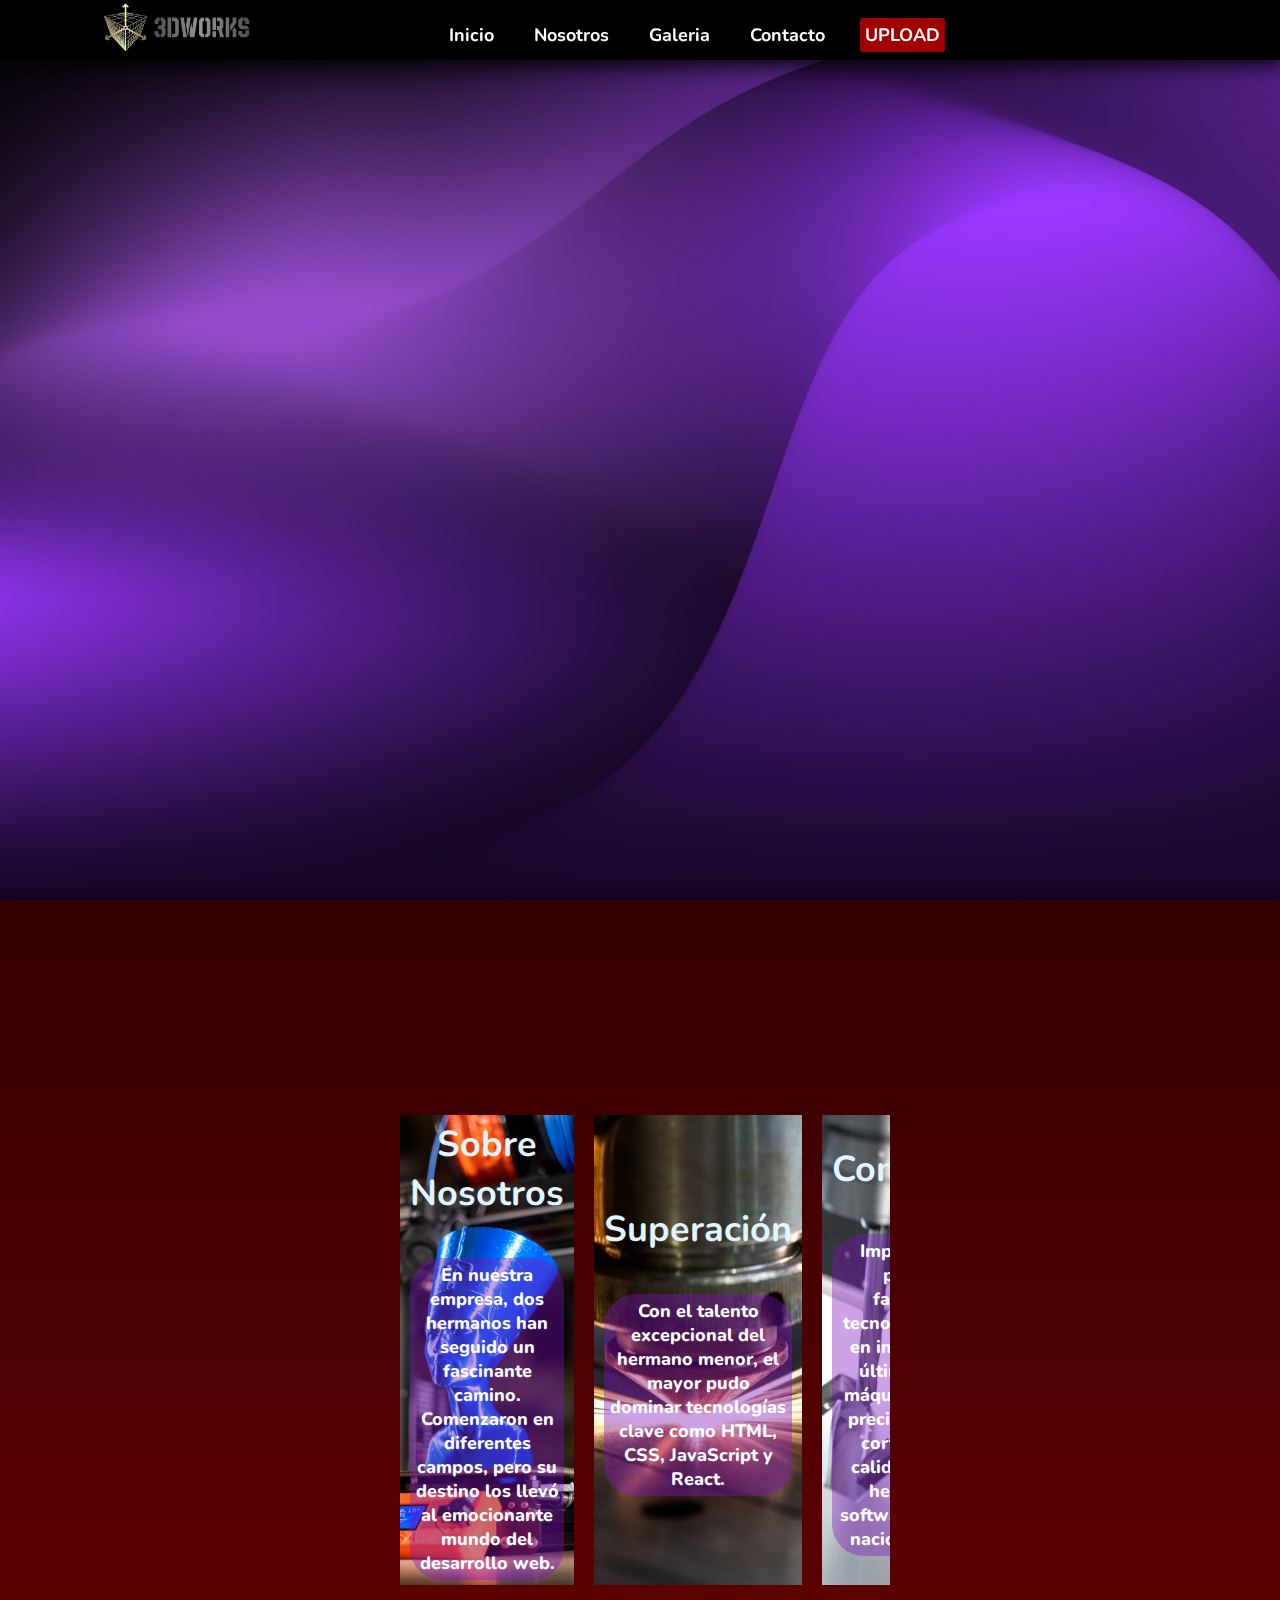
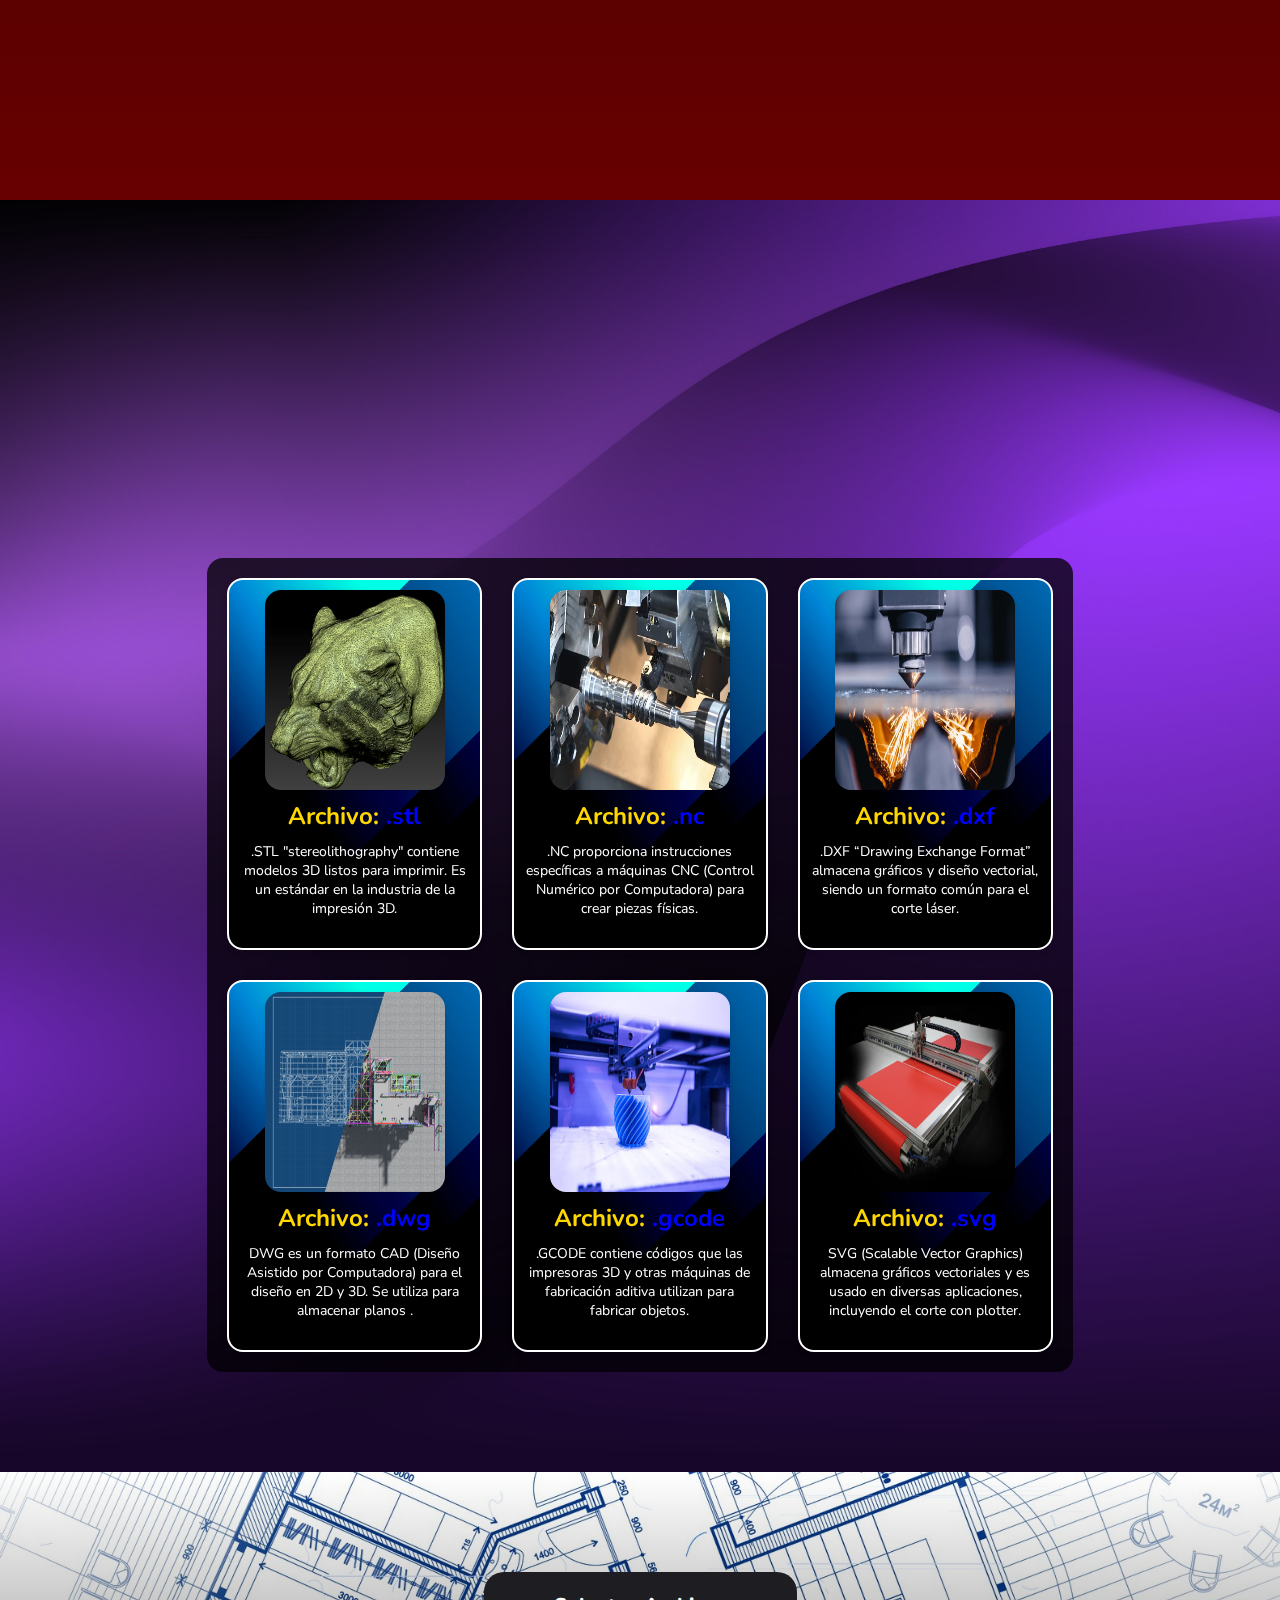
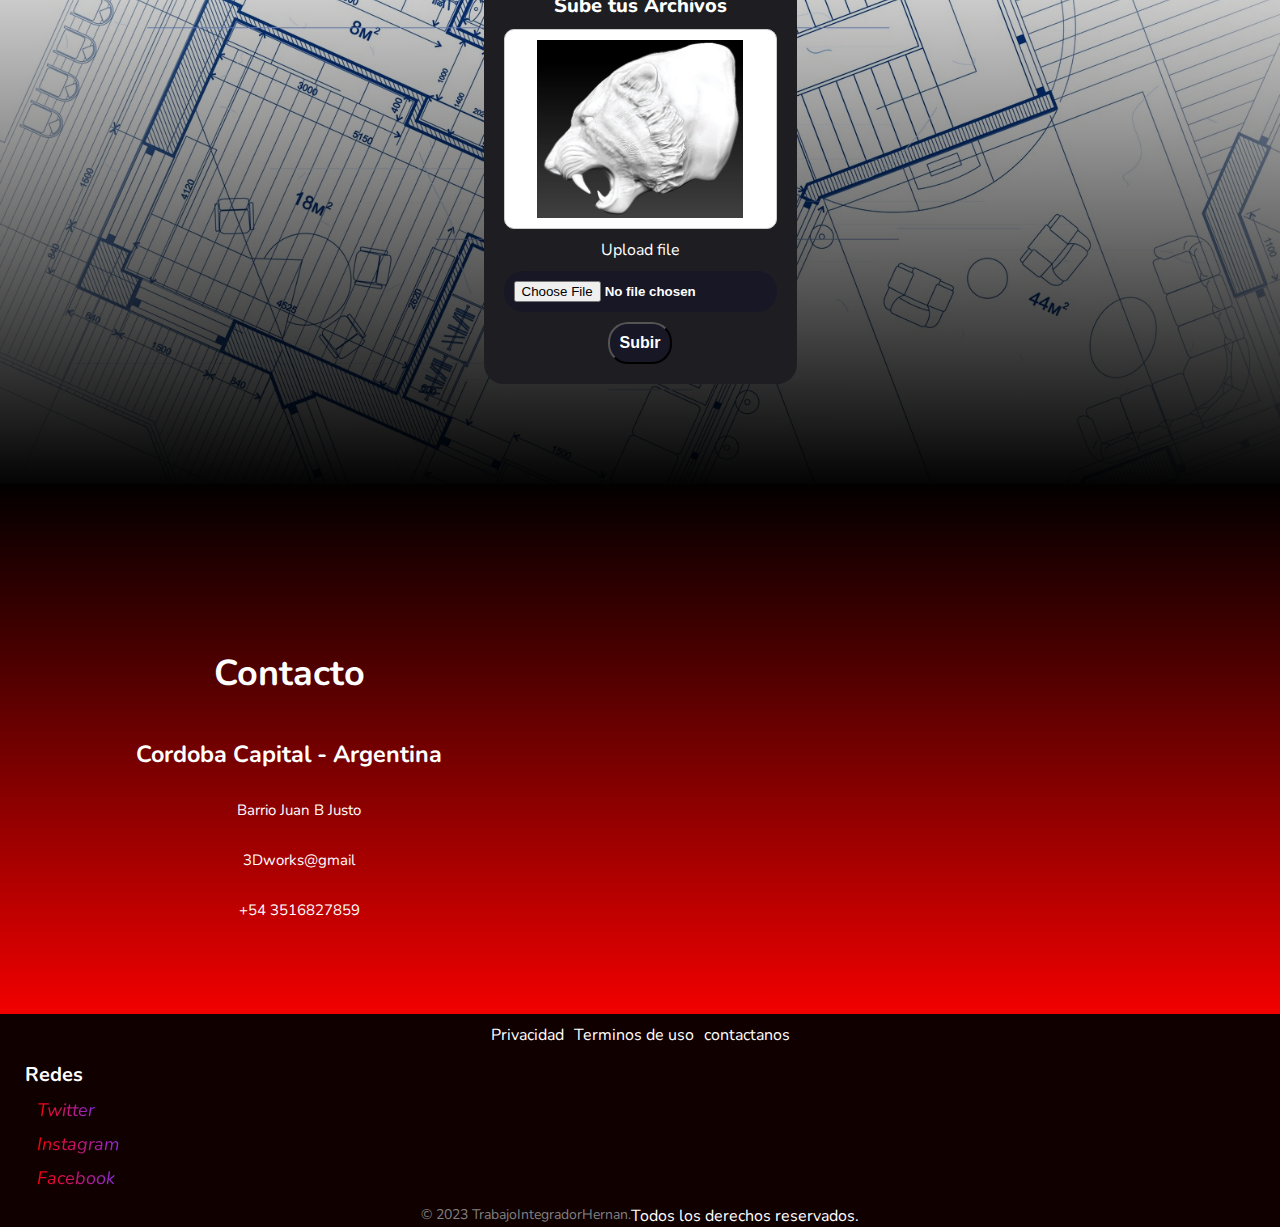
==== index.html @ f390234d "solución error : The remote end hung up unexpectedly" ====
<!DOCTYPE html>
<html lang="en">
  <head>
    <meta charset="UTF-8" />
    <meta http-equiv="X-UA-Compatible" content="IE=edge" />
    <meta name="viewport" content="width=device-width, initial-scale=1.0" />
    <title>3DWorks</title>

    <!--style css-->
    <link rel="stylesheet" href="./assets/style.css" />

    <!--favicon-->
    <link
      rel="apple-touch-icon"
      sizes="180x180"
      href="./assets/img/favicon/apple-touch-icon.png"
    />
    <link
      rel="icon"
      type="image/png"
      sizes="32x32"
      href="./assets/img/favicon/favicon-32x32.png"
    />
    <link
      rel="icon"
      type="image/png"
      sizes="16x16"
      href="./assets/img/favicon/favicon-16x16.png"
    />
    <link
      srel="manifest"
      href="./assets/img/favicon/site.webmanifest
    "
    />

    <!--mediaqueries css-->
    <link rel="stylesheet" href="./assets/mediaqueries.css" />

    <!--animación css-->
    <link rel="stylesheet" href="./assets/animation.css" />

    <!--fontawesome-->
    <script
      src="https://kit.fontawesome.com/ce3573d0d5.js"
      crossorigin="anonymous"
    ></script>
  </head>

  <!--body-->
  <body class="body">
    <!--Header-->
    <header class="header">
      <!--navbar-->
      <nav class="header__navbar navbar">
        <!--logo de la barra de navegación-->
        <a href="./index.html"
          ><img
            src="./assets/img/logo__3dworks-removebg-preview.png"
            alt="logo"
            class="navbar__logo"
          />
        </a>
        <!--se agrega el label con la imagen del menu-->
        <label for="toggle-menu" class="navbar__toggle-menu">
          <i class="fa fa-bars"></i>
        </label>

        <!--agrego el input y lo linkeo al label-->
        <input type="checkbox" id="toggle-menu" />

        <!--aca arranca el menu-->
        <ul class="navbar__list">
          <li class="navbar__link"><a href="#hero">Inicio</a></li>
          <li class="navbar__link"><a href="#about">Nosotros</a></li>
          <li class="navbar__link"><a href="#cards">Galeria</a></li>
          <li class="navbar__link"><a href="#contact">Contacto</a></li>
          <li class="navbar__link">
            <!--boton upload-->
            <a class="btn--upload" href="#upload">Upload</a>
          </li>

          <!--boton para salir del navbar en celu-->
          <li>
            <label for="toggle-menu" class="navbar__toggle-menu">
              <i class="fa-sharp fa-regular fa-rectangle-xmark"></i>
            </label>
            <input type="checkbox" id="toggle-menu" />
          </li>
        </ul>

        <!--boton de incio de sesión-->
        <a class="btn--user" href="./login.html"
          ><i class="fa-sharp fa-solid fa-circle-user"></i
        ></a>
      </nav>
    </header>

    <!--Main-->

    <main class="main">
      <!--Sección del Hero o portada  -->

      <section id="hero" class="section hero__section">
        <!--Contenedor del Hero-->
        <div class="hero__content">
          <!--Titulo del Hero-->
          <h1 class="hero__title">
            ¡Haz realidad tus ideas con
            <span class="hero__span--title">3Dworks</span>!
          </h1>

          <!--Parrafo del Hero -->
          <p class="hero__p">
            En nuestro equipo, combinamos la magia de la impresión 3D, la
            creatividad de la ilustración vectorial ,la precisión del CNC y
            corte láser. ¿Quieres llevar tus proyectos al siguiente nivel?
            Nosotros tenemos el poder para hacerlo posible. Imagina tus ideas
            tomando forma, cobrando vida con cada detalle. ¡No esperes más!
            Únete a nosotros y déjate sorprender por el potencial ilimitado de
            tu visión.
          </p>

          <!--Bottones del Hero-->
          <div class="hero__buttons">
            <a href="./login.html" class="btn btn--login">Login</a>
            <a href="./register.html" class="btn btn--register">Register</a>
          </div>
        </div>

        <!--Imagen del Hero -->
        <img
          src="https://www.3dnatives.com/es/wp-content/uploads/sites/4/W3DP_Cover3.jpg"
          alt="hero img "
          class="hero__image"
        />
      </section>

      <!--Sección sobre  nosotros -->
      <section id="about" class="section about__section">
        <!--Contenedor Sobre nosotros-->
        <div class="about__content">
          <!--Se crea el contenedor para el carrusel de imagenes o slider -->
          <div class="about__slider">
            <!--Sea crea la lista desordenada que contiene los slides del slider-->
            <!--Slider animation es una clase adiccional para la animación-->
            <ul class="about__slides slide-animation">
              <!--Es un elemento de lista que representa un slide dentro del slider-->
              <li id="slide1" class="about__slide">
                <!--El identificador se asocia con el enlace del slide(#slide1)  -->
                <a href="#slide1">
                  <!--Titulo h2 en la imagen del carrusel-->
                  <h2 class="about__title">Sobre Nosotros</h2>

                  <!--parrafo descriptivo sobre nosotros -->
                  <p class="about__p">
                    En nuestra empresa, dos hermanos han seguido un fascinante
                    camino. Comenzaron en diferentes campos, pero su destino los
                    llevó al emocionante mundo del desarrollo web.
                  </p></a
                >
              </li>
              <!--Es un elemento de lista que representa un slide dentro del slider-->
              <li id="slide2" class="about__slide">
                <!--el identificador se asocia con el enlace del slide(#slide2)  -->
                <a href="#slide2">
                  <!--titulo h2 en la imagen del carrusel-->
                  <h2 class="about__title">Superación</h2>

                  <!--parrafo descriptivo sobre nosotros -->
                  <p class="about__p">
                    Con el talento excepcional del hermano menor, el mayor pudo
                    dominar tecnologías clave como HTML, CSS, JavaScript y
                    React.
                  </p></a
                >
              </li>
              <!--Es un elemento de lista que representa un slide dentro del slider-->
              <li id="slide3" class="about__slide">
                <!--el identificador se asocia con el enlace del slide(#slide3)  -->
                <a href="#slide3">
                  <!--titulo h2 en la imagen del carrusel-->
                  <h2 class="about__title">Compromiso</h2>

                  <!--parrafo descriptivo sobre nosotros -->
                  <p class="about__p">
                    Impulsados por su pasión por la fabricación y la tecnología,
                    invirtieron en impresoras 3D de última generación, máquinas
                    CNC de alta precisión, equipos de corte láser de alta
                    calidad y las últimas herramientas de software. Fue así como
                    nació nuestra marca.
                  </p></a
                >
              </li>
            </ul>
          </div>
        </div>
      </section>

      <!--sección de las cartas -->

      <section id="cards" class="section cards_section">
        <!--titulo de la sección de cartas-->
        <h2 class="cards__title">Galeria</h2>
        <!--parrafo -->
        <p class="cards__p">
          Nuestra plataforma te brinda la oportunidad de subir tus archivos en
          formatos .stl, .svg, .cn, .gcode, .dwg, .dxf y nosotros, con nuestra
          experiencia y maquinaria especializada, estamos listos para realizar
          el trabajo requerido
        </p>

        <!--contenedor de las cartas-->
        <div class="cards__content">
          <!--carta-->
          <div class="card">
            <img
              loading="lazy"
              src="./assets/img/p3sk7d6u.jpg"
              alt="imagen de las cards"
              class="card__image"
            />
            <h3 class="card__title">
              Archivo: <span class="card__title-span">.stl</span>
            </h3>
            <p class="card__description">
              .STL "stereolithography" contiene modelos 3D listos para imprimir.
              Es un estándar en la industria de la impresión 3D.
            </p>
          </div>
          <!--carta-->
          <div class="card">
            <img
              loading="lazy"
              src="./assets/img/istockphoto-580108428-170667a.webp"
              alt="imagen de las card"
              class="card__image"
            />
            <h3 class="card__title">
              Archivo: <span class="card__title-span">.nc</span>
            </h3>
            <p class="card__description">
              .NC proporciona instrucciones específicas a máquinas CNC (Control
              Numérico por Computadora) para crear piezas físicas.
            </p>
          </div>
          <!--carta-->
          <div class="card">
            <img
              loading="lazy"
              src="./assets/img/CNC-Laser-Cut-Steel-1024x527.jpeg"
              alt="imagen de la card"
              class="card__image"
            />
            <h3 class="card__title">
              Archivo: <span class="card__title-span">.dxf</span>
            </h3>
            <p class="card__description">
              .DXF “Drawing Exchange Format” almacena gráficos y diseño
              vectorial, siendo un formato común para el corte láser.
            </p>
          </div>
          <!--carta-->
          <div class="card">
            <img
              loading="lazy"
              src="./assets/img/shutterstock_1169190697.jpg"
              alt="imagen de la card"
              class="card__image"
            />
            <h3 class="card__title">
              Archivo: <span class="card__title-span">.dwg</span>
            </h3>
            <p class="card__description">
              DWG es un formato CAD (Diseño Asistido por Computadora) para el
              diseño en 2D y 3D. Se utiliza para almacenar planos .
            </p>
          </div>
          <!--carta-->
          <div class="card">
            <img
              loading="lazy"
              src="./assets/img/impresora 3d.jpg"
              alt=" imagen de la card"
              class="card__image"
            />
            <h3 class="card__title">
              Archivo: <span class="card__title-span">.gcode</span>
            </h3>
            <p class="card__description">
              .GCODE contiene códigos que las impresoras 3D y otras máquinas de
              fabricación aditiva utilizan para fabricar objetos.
            </p>
          </div>
          <!--carta-->
          <div class="card">
            <img
              loading="lazy"
              src="./assets/img/plotter_cnc.jpg"
              alt="imagen de la card"
              class="card__image"
            />
            <h3 class="card__title">
              Archivo: <span class="card__title-span">.svg</span>
            </h3>
            <p class="card__description">
              SVG (Scalable Vector Graphics) almacena gráficos vectoriales y es
              usado en diversas aplicaciones, incluyendo el corte con plotter.
            </p>
          </div>
        </div>
      </section>

      <!--Sección carga de archivos -->
      <section id="upload" class="section upload__section">
        <!--Contenedor -->
        <div class="upload__content">
          <!--Formulario para carga de archivos-->
          <form class="upload__form" enctype="multipart/form-data">
            <!--Formulario para carga de archivos-->
            <h3 class="upload__title">Sube tus Archivos</h3>

            <!--Visualizador de archivos -->
            <div class="upload__preview">
              <img
                src="./assets/img/iiyasv1p.jpg"
                id="preview__image"
                alt="vista previa"
              />
            </div>

            <!--Se agrega el label para cargar el archivo-->
            <label for="file__input"> Upload file</label>

            <!--Agrego el input y lo linkeo al label-->
            <input
              type="file"
              id="file__input"
              accept=".stl,.nc.,.xwf,.svg,.gcode"
            />
            <!--agrego el input para enviar el archivo -->
            <input type="submit" value="Subir" />
          </form>
        </div>
      </section>

      <!--Sección de contacto  -->

      <section id="contact" class="section contact__section">
        <!--Contenedor del contacto -->
        <div class="contact__content">
          <!--Titulo del contacto-->
          <h2 class="contact__title">Contacto</h2>
          <!--Información del contacto-->
          <div class="contact__info">
            <!--Columna de informacion-->
            <div class="contact__info-colum">
              <!--Titulo de la Columna de contacto-->
              <h3 class="contact__info-title">Cordoba Capital - Argentina</h3>
              <!--enlace que redirige a la url de google maps-->
              <a
                class="contact__info-link"
                href="https://www.google.com/maps/place/Plaza+Rivadavia/@-31.3628892,-64.1605114,13z/data=!4m6!3m5!1s0x943298678b7d6461:0xf705f399f40ffc54!8m2!3d-31.3916664!4d-64.18484!16s%2Fg%2F11bx89cw8s?entry=ttu"
                target="_blank"
                ><i class="fa-solid fa-shop"></i>Barrio Juan B Justo</a
              >
              <!--enlace que redirige  a la url de gmail-->
              <a
                class="contact__info-link"
                href="https://outlook.live.com/owa/"
                target="_blank"
                ><i class="fa-sharp fa-regular fa-envelope"></i>3Dworks@gmail</a
              >
              <!--enlace que redirige  al url de WhatsApp-->
              <a
                class="contact__info-link"
                href="https://wa.me/5493516827859"
                target="_blank"
                ><i class="fa-sharp fa-solid fa-phone"></i>+54 3516827859</a
              >
            </div>
          </div>
        </div>
        <iframe
          src="https://www.google.com/maps/embed?pb=!1m18!1m12!1m3!1d9566.245594364776!2d-64.17609871113005!3d-31.367613765996364!2m3!1f0!2f0!3f0!3m2!1i1024!2i768!4f13.1!3m3!1m2!1s0x9432afb6a14524a5%3A0x534e4b7a03f5dcdc!2sAXION%20energy!5e0!3m2!1ses!2sar!4v1685974905746!5m2!1ses!2sar"
          width="600"
          height="450"
          style="border: 0"
          allowfullscreen=""
          loading="lazy"
          referrerpolicy="no-referrer-when-downgrade"
        ></iframe>
      </section>
    </main>

    <!--Footer-->

    <footer class="footer">
      <div class="footer__nav">
        <ul class="footer__nav-menu">
          <li class="footer__nav-link"><a href="#hero">Privacidad</a></li>
          <li class="footer__nav-link"><a href="#about">Terminos de uso</a></li>
          <li class="footer__nav-link"><a href="#contact">contactanos</a></li>
        </ul>
      </div>
      <div class="footer__social">
        <h3 class="footer__social-title">Redes</h3>
        <div class="footer__social-icons">
          <i class="fa-brands fa-twitter"><a href="">Twitter</a></i>
          <i class="fa-brands fa-instagram"><a href="#">Instagram</a></i>
          <i class="fa fa-facebook"><a href="#">Facebook</a></i>
        </div>
      </div>
      <p class="footer__copyright">
        © 2023 TrabajoIntegradorHernan.<span class="footer__copyright--span"
          >Todos los derechos reservados.</span
        >
      </p>
    </footer>
  </body>
</html>
---- assets/style.css ----
@import url("https://fonts.googleapis.com/css2?family=Nunito:ital,wght@0,200;0,300;0,400;0,500;1,200;1,300;1,400&display=swap");

/* Estilos generales */
* {
  margin: 0;
  padding: 0;
  box-sizing: border-box;
  list-style: none;
  text-decoration: none;
}

body {
  background: linear-gradient(to top, red, black);
  font-family: "Nunito", sans-serif;
}
html {
  scroll-behavior: smooth;
  scroll-snap-stop: 70px;
}
.header {
  display: flex;
  flex-direction: column;
  justify-content: space-between;
  align-items: center;
  margin: 0 auto;
}

/* Header Navbar */
.header__navbar {
  position: fixed;
  width: 100%;
  max-width: 1440px;
  height: 60px;
  display: flex;
  justify-content: space-around;
  align-items: center;
  top: 0;
  z-index: 1;
  box-shadow: 5px 7px 20px rgba(0, 0, 0, 0.817);
  padding: 5px 5px;
  background-color: black;
}

.navbar__logo {
  font-size: 14px;
  font-weight: bold;
  color: #fff;
  text-decoration: none;
  width: 100%;
  max-width: 150px;
  min-width: 80px;
  max-height: 65px;
}

/* toggle menu*/
.navbar__toggle-menu {
  font-size: 32px;
  color: white;
  display: none;
}
#toggle-menu {
  display: none;
}

/*Navbar List*/

.navbar__list {
  display: flex;
  text-align: center;
  gap: 30px;
  padding: 5px 5px;
}

.navbar__link {
  font-size: 32px;
  text-decoration: none;
}
.navbar__link a {
  color: white;
  border-radius: 3px;
  padding: 5px 5px;
  font-size: 18px;
  font-weight: 700;
}
.navbar__link a:hover {
  color: white;
}
/*botones agregados */
.btn--upload {
  border-radius: 10px;
  padding: 5px 6px;
  text-transform: uppercase;
  transition: all 0.55s ease;
  background-color: rgba(255, 0, 0, 0.637);
}
.btn--upload:hover {
  background: transparent;
  border: 1px solid #fff;
  transform: translateX(10px);
}
.btn--user {
  padding: 5px 5px;
  font-size: 32px;
  color: #fff;
}
/*main*/

.main {
  display: flex;
  flex-direction: column;
  justify-content: center;
  align-items: center;
  max-width: 1440px;
  height: auto;
  margin: 0 auto;
}

/*section*/

.section {
  width: 100%;
  height: auto;
  display: flex;
  justify-content: center;
  align-items: center;
  padding: 100px 40px;
  background-image: url(./img/gradient-wallpapers-5Q9Gf0WSyLk-unsplash.jpg);
  background-repeat: no-repeat;
  background-size: cover;
  background-position: center center;
}

/*  Hero section */
.hero__section {
  display: flex;
  justify-content: space-evenly;
  align-items: center;
  height: 100vh;
  flex-wrap: wrap;
}

.hero__content {
  width: 400px;
  gap: 10px;
  display: flex;
  flex-direction: column;
  text-align: start;
  border-radius: 2rem;
  padding: 10px 10px;
  background: #04063b84;
}

.hero__title {
  font-size: 32px;
  background: linear-gradient(to left, rgb(195, 4, 225), rgb(227, 53, 9));
  color: transparent;
  background-clip: text;
  -webkit-background-clip: text;
  padding: 10px;
}
.hero__span--title {
  background: linear-gradient(to bottom, rgb(195, 4, 225), rgb(227, 53, 9));
  color: transparent;
  background-clip: text;
  -webkit-background-clip: text;
}

.hero__p {
  min-height: 200px;
  font-weight: 800;
  font-size: 16px;
  color: #fff;
  margin-top: 10px;
  padding: 5px 5px;
  gap: 5px;
}

.hero__buttons {
  display: flex;
  justify-content: start;
  gap: 20px;
  padding: 10px;
  margin-bottom: 10px;
}

.btn {
  display: inline-block;
  color: #f1f1f1;
  background: #1d1d22;
  font-size: 14px;
  font-weight: 500;
  padding: 10px 15px;
  line-height: 1.4;
  cursor: pointer;
  text-decoration: none;
  border: 1px solid #fff;
  border-radius: 30px;
  text-transform: uppercase;
  transition: all 0.55s ease;
}
.btn:hover {
  background: transparent;
  border: 1px solid #fff;
  transform: translateX(8px);
}
.btn--register {
  background: transparent;
  border: 1px solid #fff;
}

.hero__image {
  width: 500px;
  height: auto;
  border-radius: 10px;
  box-shadow: 2px 2px 10px rgba(0, 0, 0, 0.982);
}

/*  About Section */

.about__section {
  width: 100%;
  height: 100vh;
  box-shadow: 2px 2px 10px rgba(1, 1, 1, 0.913);
  background-image: url(https://images.unsplash.com/photo-1611117775350-ac3950990985?ixlib=rb-4.0.3&ixid=M3wxMjA3fDB8MHxwaG90by1wYWdlfHx8fGVufDB8fHx8fA%3D%3D&auto=format&fit=crop&w=1171&q=80);
  background-repeat: no-repeat;
  background-size: cover;
  background-position: center center;
}
.about__content {
  max-width: 500px;
  margin: 0 auto;
}
.about__slider {
  position: relative;
  width: 100%;
  overflow: hidden;
}
.about__slides {
  display: flex;
  margin: 0;
  max-width: 800px;
}

.about__slide {
  display: flex;
  align-items: center;
  width: 100%;
  box-sizing: border-box;
  padding: 5px 10px;
  margin: 10px;
}

.about__slide#slide1 {
  background: url(./img/615f2975dbf69.jpg) no-repeat center/cover;
}
.about__slide#slide2 {
  background: url(./img/dysteel-laser-cutting.jpg) no-repeat center/cover;
}
.about__slide#slide3 {
  background: url(./img/cnc-header.jpg) no-repeat center/cover;
}

.about__title {
  font-size: 36px;
  color: #e1f5fe;
  margin-bottom: 40px;
  text-align: center;
}

.about__p {
  font-size: 18px;
  font-weight: 800;
  color: #fff;
  background: #8012c064;
  text-align: center;
  height: auto;
  border-radius: 2rem;
  padding: 5px 5px;
}

/*  Cards Section*/

.cards_section {
  display: flex;
  flex-direction: column;
  justify-content: center;
  align-items: center;
}

.cards__title {
  font-size: 32px;
  font-weight: 900;
  background: linear-gradient(to top, white, rgb(143, 5, 228));
  color: transparent;
  background-clip: text;
  -webkit-background-clip: text;
  text-align: center;
}

.cards__p {
  margin-top: 20px;
  font-size: 20px;
  font-weight: 800;
  color: #fff;
  text-align: center;
  max-width: 500px;
  margin-bottom: 60px;
}

/*contenedor de las cards*/

.cards__content {
  display: grid;
  padding: 20px;
  place-content: center;
  grid-template-columns: repeat(auto-fill, minmax(200px, 1fr));
  grid-template-rows: 1fr;
  height: auto;
  gap: 30px;
  border-radius: 1rem;
  background-color: rgba(0, 0, 0, 0.754);
  transition: transform 0.5s;
}

.card {
  position: relative;
  transform-style: preserve-3d;
  transition: transform 0.5s, box-shadow 0.5s;
  box-shadow: 0 2px 6px rgba(0, 0, 0, 0.1);
  display: flex;
  flex-direction: column;
  justify-content: center;
  text-align: center;
  align-items: center;
  border: 2px solid #fff;
  border-radius: 1rem;
  padding: 10px 10px;
}

.card:nth-child(1) {
  background: url(./img/background\ azul.jpg) no-repeat center/cover;
}
.card:nth-child(2) {
  background: url(./img/background\ azul.jpg) no-repeat center/cover;
}
.card:nth-child(3) {
  background: url(./img/background\ azul.jpg) no-repeat center/cover;
}
.card:nth-child(4) {
  background: url(./img/background\ azul.jpg) no-repeat center/cover;
}
.card:nth-child(5) {
  background: url(./img/background\ azul.jpg) no-repeat center/cover;
}
.card:nth-child(6) {
  background: url(./img/background\ azul.jpg) no-repeat center/cover;
}

.card:hover {
  transform: scale(1.2);
  z-index: 2;
  box-shadow: 0px 4px 10px rgb(0, 0, 0, 0, 0.2);
}

.card__image {
  width: 180px;
  height: 200px;
  align-items: center;
  border-radius: 1rem;
  margin-bottom: 10px;
  box-shadow: 0 2px 6px rgba(0, 0, 0, 0.1);
}

.card__title {
  font-size: 24px;
  color: gold;
  margin-bottom: 10px;
}
.card__title-span {
  color: blue;
}

.card__description {
  font-size: 14px;
  color: #fff;
  margin-bottom: 20px;
  min-width: 150px;
  max-height: auto;
}

/*carga de archivos*/
.upload__section {
  width: 100%;
  display: flex;
  justify-content: center;
  align-items: center;
  background-image: linear-gradient(
      to top,
      rgba(0, 0, 0, 0.984),
      rgba(0, 0, 0, 0)
    ),
    url(./img/shutterstock_1127443535__Converted_.jpg);
  background-repeat: no-repeat;
  background-size: cover;
  background-position: center center;
}

.upload__content {
  display: flex;
  justify-content: center;
  align-items: center;
}

.upload__form {
  display: flex;
  flex-direction: column;
  align-items: center;
  width: 300px;
  background-color: #1d1d22;
  gap: 10px;
  justify-content: center;
  border-radius: 20px;
  padding: 20px;
  width: 100%;
}

.upload__title {
  font-size: 20px;
  font-weight: 800;
  color: #fff;
  text-align: center;
}

.upload__preview {
  width: 100%;
  height: 200px;
  background-color: #fff;
  border: 1px solid #ccc;
  display: flex;
  align-items: center;
  justify-content: center;
  border-radius: 10px;
}

.upload__preview img {
  padding: 10px 10px;
  max-width: 100%;
  max-height: 100%;
  object-fit: cover;
}

.upload__form label,
.upload__form input[type="submit"] {
  color: white;
  font-size: 16px;
}

.upload__form input[type="submit"],
.upload__form input[type="file"] {
  padding: 10px 10px;
  border-radius: 20px;
  background-color: #0306353a;
  cursor: pointer;
  font-weight: 700;
  color: #fff;
  max-width: 400px;
}

.upload__form input[type="submit"]:hover {
  background: linear-gradient(to left, red, violet);
}

/*  Contact Section */

.contact__section {
  width: 100%;
  gap: 10px;
  display: flex;
  justify-content: space-evenly;
  align-items: center;
  color: #fff;
  text-align: center;
  flex-wrap: wrap;

  background-image: linear-gradient(
      to bottom,
      rgba(0, 0, 0, 0.989),
      rgba(0, 0, 0, 0)
    ),
    url(https://images.unsplash.com/photo-1634017839464-5c339ebe3cb4?ixlib=rb-4.0.3&ixid=M3wxMjA3fDB8MHxwaG90by1wYWdlfHx8fGVufDB8fHx8fA%3D%3D&auto=format&fit=crop&w=1935&q=80);
  background-repeat: no-repeat;
  background-size: cover;
  background-position: center center;
  padding-bottom: 30px;
}

.contact__content {
  display: flex;
  flex-direction: column;
  border-radius: 1rem;
  padding: 5px 5px;
}

.contact__title {
  font-size: 36px;
  margin-bottom: 40px;
}

.contact__info-colum {
  display: flex;
  flex-direction: column;
  align-items: center;
  gap: 30px;
  font-size: 20px;
}

.contact__info-link {
  color: #fff;
  font-size: 15px;
  text-decoration: none;
  transition: color 0.3s ease;
}

.contact__info-link:hover {
  color: #030303;
}
.contact__info-link i {
  padding: 10px;
  color: orangered;
  font-size: 14px;
}
/* Iframe */

iframe {
  min-width: 200px;
  height: 400px;
  border-radius: 1rem;
}

/* Footer section */
.footer {
  max-width: 1440px;
  width: 100%;
  background-color: rgba(0, 0, 0, 0.937);
  text-align: center;
  color: gray;
  font-size: 16px;
  margin: 0 auto;
}

.footer__nav {
  display: flex;
  align-items: center;
  justify-content: center;
  padding: 10px 10px;
}

.footer__nav-menu {
  display: flex;
  gap: 10px;
}

.footer__nav-link a {
  color: white;
}
.footer__nav-link a:hover {
  color: gold;
}

/*footer social */

.footer__social {
  gap: 10px;
  display: flex;
  flex-direction: column;
  text-align: center;
  margin-left: 20px;
  padding: 5px 5px;
}

.footer__social-title {
  color: white;
  font-size: 20px;
  text-align: start;
}

.footer__social-icons {
  display: flex;
  flex-direction: column;
  text-align: start;
  gap: 10px;
  font-size: 18px;
  color: gray;
  transition: color 0.3s ease;
}

.footer__social-icons i:hover {
  color: #ccc;
}
.footer__social-icons a {
  color: white;
  margin: 10px;
  padding: 2px 2px;
  background: linear-gradient(to left, blueviolet, red);
  color: transparent;
  -webkit-background-clip: text;
}

.footer__copyright {
  display: flex;
  justify-content: center;
  font-size: 14px;
  padding-top: 10px;
}
.footer__copyright--span {
  color: #fff;
  font-size: 16px;
}
/*section form inicio /registro*/
.form__section {
  /* background-image: linear-gradient(
      to top,
      rgba(0, 0, 0, 0.993),
      rgba(0, 0, 0, 0)
    ),
    url(https://images.unsplash.com/photo-1636990649778-fd699d27c875?ixlib=rb-4.0.3&ixid=M3wxMjA3fDB8MHxwaG90by1wYWdlfHx8fGVufDB8fHx8fA%3D%3D&auto=format&fit=crop&w=1856&q=80);
  background-repeat: no-repeat;*/
  height: 100vh;
}

.form__content {
  width: 300px;
  height: auto;
  background-color: rgba(21, 21, 25, 0.619);
  padding: 20px;
  text-align: center;
  border-radius: 1rem;
  color: #fff;
}

.form__title {
  padding: 10px;
  background: linear-gradient(to bottom, blueviolet, red);
  color: transparent;
  background-clip: text;
  -webkit-background-clip: text;
  text-transform: uppercase;
  font-size: 30px;
  font-weight: 500;
}

.form__content input[type="text"],
.form__content input[type="email"],
.form__content input[type="password"],
.form__content button[type="submit"] {
  border: 2px solid #3742fa;
  border-radius: 1rem;
  background: none;
  display: block;
  margin: 10px auto;
  padding: 5px 10px;
  text-align: center;
  color: #fff;
  font-size: 14px;
}
---- assets/mediaqueries.css ----
/* Estilos generales */
@media screen and (max-width: 998px) {
  .body {
    width: 100%;
  }
  /* Header Navbar */
  .header__navbar {
    width: 100%;
  }
  /*navbar logo*/
  .navbar_logo {
    min-width: 150px;
  }
  /* toggle menu*/
  .navbar__toggle-menu {
    display: block;
    font-size: 32px;
    color: #fff;
  }
  /*Navbar List*/
  .navbar__list {
    top: 60px;
    left: 48%;
    right: 0;
    width: 50%;
    position: absolute;
    flex-direction: column;
    background: url(./img/hvxmg3c3.jpg);
    background-size: cover;
    background-repeat: no-repeat;
    background-position: center center;
    display: none;
    padding: 80px 30px;
    border-radius: 0px 0px 15px 15px;
    border: 2px solid blue;
    border-top: 0px;
  }
  #toggle-menu:checked ~ .navbar__list {
    display: flex;
  }
  .navbar__link a {
    background-color: red;
    font-size: 18px;
  }

  /*botones agregados */
  .btn--upload {
    background-color: blue;
  }

  /*main*/
  .main {
    max-width: 100%;
  }

  /*  Hero section */
  .hero__section {
    gap: 30px;
    width: 100%;
    height: auto;
    align-items: center;
    justify-content: center;
  }

  .hero__title {
    width: 100%;
    max-width: 500px;
  }
  .hero__span--title {
  }
  .hero__p {
    width: 100%;
    font-size: 16px;
    max-width: 600px;
    height: auto;
  }
  .hero__buttons {
    width: auto;
  }
  .hero__image {
    min-width: 400px;
    height: auto;
    margin-top: 90px;
  }
  /*about section*/
  .about__section {
    max-width: 100%;
    height: auto;
  }
  .about__content {
    height: auto;
    max-width: 100%;
  }

  /*card content*/
  .card__content {
    max-width: 280px;
  }

  /*section form inicio /registro*/
  .form__content {
    height: auto;
  }
}
@media screen and (max-width: 600px) {
  .cards__content {
    max-width: 250px;
  }
  .upload__content {
    max-width: 350px;
  }
}

@media screen and (max-width: 425px) {
  .hero__image {
    min-width: 250px;
  }
  .cards__content {
    max-width: 230px;
  }

  .upload__content {
    max-width: 250px;
  }
  #file__input {
    max-width: 220px;
  }
}
---- assets/animation.css ----
/*animacion a los elementos del hero */

/*hero animation fade */
@keyframes fade {
  from {
    opacity: 0;
  }
  to {
    opacity: 1;
  }
}
/*animación slide hacia arriba */
@keyframes slide-up {
  from {
    transform: translateY(100px);
  }
  to {
    transform: translateY(0);
  }
}
/*animación slide de derecha a izquierda*/
@keyframes slide-right {
  from {
    transform: translateX(100px);
  }
  to {
    transform: translateX(0);
  }
}
/*animación del hero content*/
.hero__content {
  opacity: 0;
  animation: fade 0.8s ease-in forwards, slide-up 0.9s ease-in-out;
  animation-delay: 0.4s;
}

/*animacion al titulo del hero*/
.hero__title {
  /*animación-duración animation-duration*/
  animation: fade 1s ease-in, slide-up 1s ease-in-out;
}

/*animación del parrafo*/
.hero__p {
  opacity: 0;
  /*animación-duración-animation-duration-forwards(
    para que el elemento quede fijo al final 
  )*/
  animation: fade 0.8s ease-in forwards, slide-up 0.9s ease-in-out;
  animation-delay: 0.5s;
}

/*animacion de los botones */
.hero__buttons a {
  opacity: 0;

  animation: fade 0.8s ease-in forwards, slide-up 0.9s ease-in-out;
  animation-delay: 0.5s;
}
/*animación de imagen del hero*/
.hero__image {
  opacity: 0;
  animation: fade 0.8s ease-in forwards, slide-right 0.9s ease-in-out;
  animation-delay: 0.5s;
}

/*animacion al titulo de las cards*/

.cards__title {
  opacity: 0;
  animation: fade 1s ease-in forwards, slide-right 1s ease-in-out;
  animation-delay: 0.4s;
}
/*animación del parrafo de las cards*/
.cards__p {
  opacity: 0;
  animation: fade 0.8s ease-in forwards, slide-right 0.9s ease-in-out;
  animation-delay: 0.4s;
}

/*animación de diapositivas sobre nosotros*/
@keyframes slide-animation {
  0% {
    transform: translateX(100%);
  }
  25% {
    transform: translateX(20%);
  }
  50% {
    transform: translateX(0%);
  }
  75% {
    transform: translateX(-50%);
  }

  85% {
    transform: translateX(-75);
  }

  100% {
    transform: translateX(-100);
  }
}
/* animation*/
.slide-animation {
  animation: slide-animation 30s infinite;
}
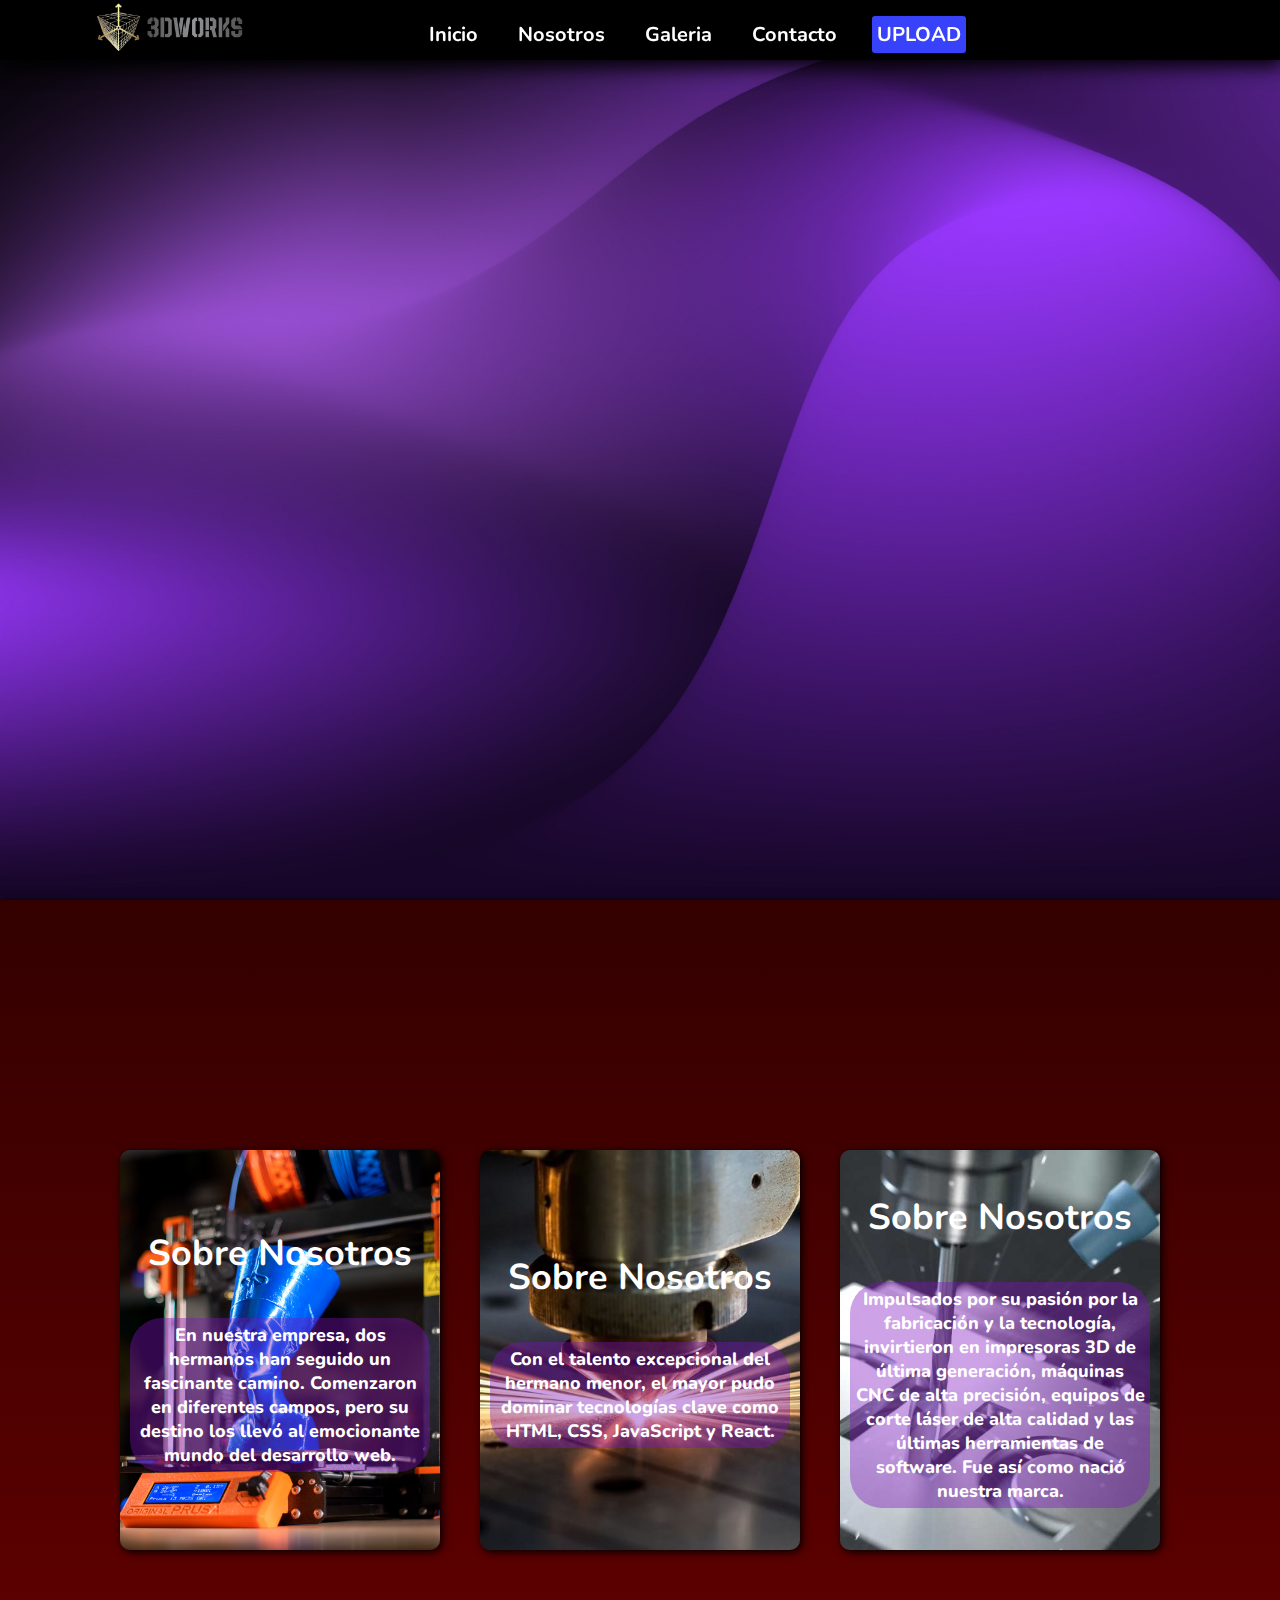
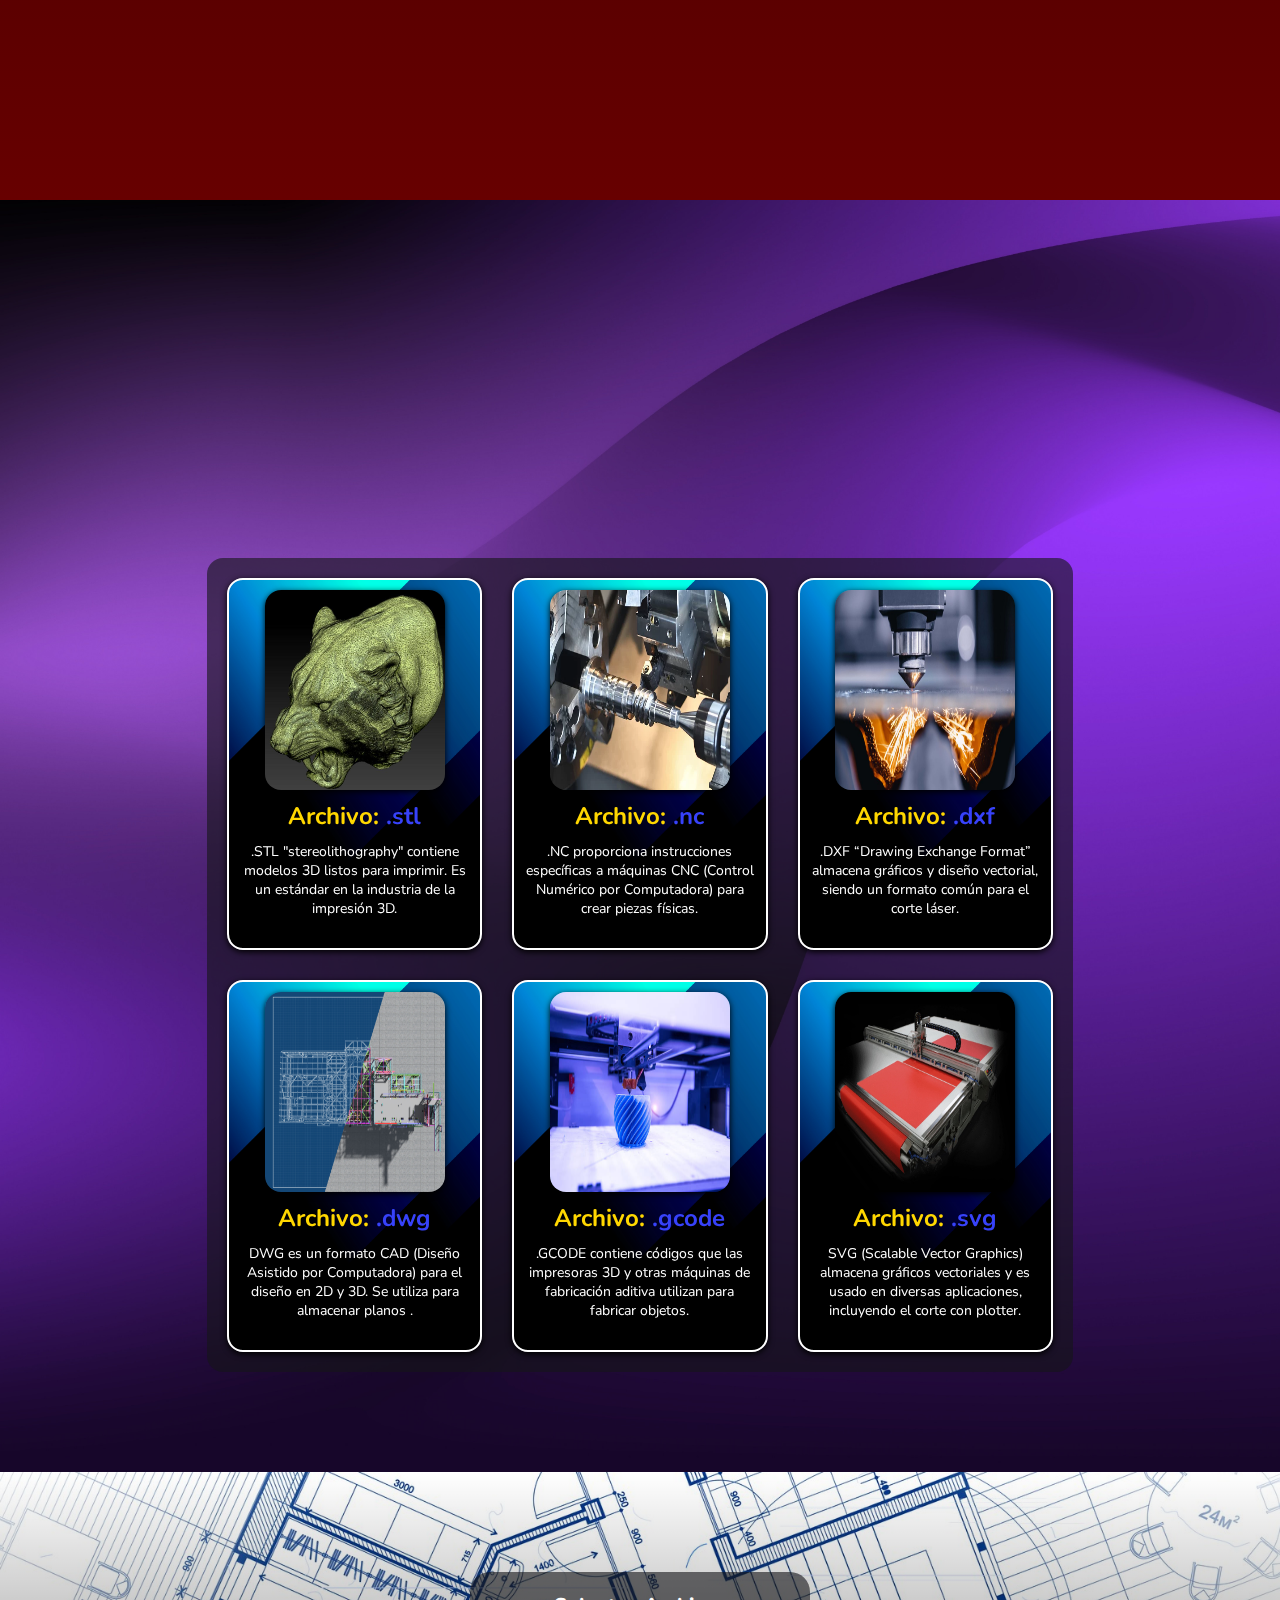
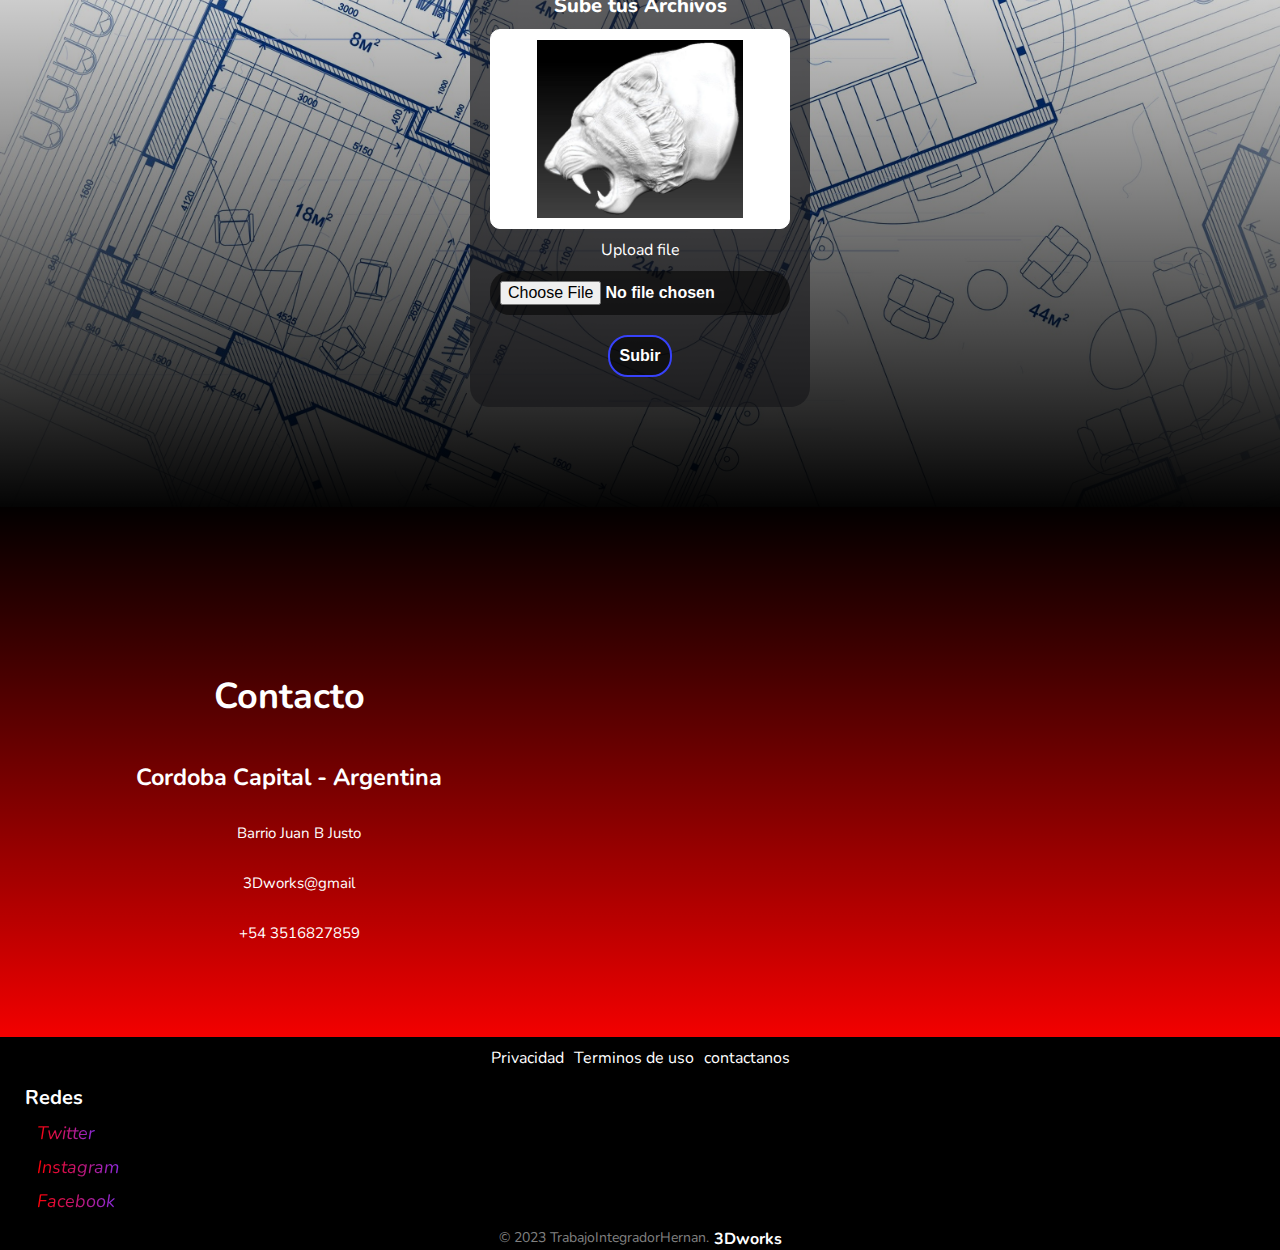
==== commit d768bc24: "agregado de comentarios" ====
--- a/index.html
+++ b/index.html
@@ -96,7 +96,6 @@
     </header>
 
     <!--Main-->
-
     <main class="main">
       <!--Sección del Hero o portada  -->
 
@@ -151,7 +150,7 @@
                   <!--Titulo h2 en la imagen del carrusel-->
                   <h2 class="about__title">Sobre Nosotros</h2>
 
-                  <!--parrafo descriptivo sobre nosotros -->
+                  <!--parrafo descriptivo en la imagen del carrusel -->
                   <p class="about__p">
                     En nuestra empresa, dos hermanos han seguido un fascinante
                     camino. Comenzaron en diferentes campos, pero su destino los
@@ -164,7 +163,7 @@
                 <!--el identificador se asocia con el enlace del slide(#slide2)  -->
                 <a href="#slide2">
                   <!--titulo h2 en la imagen del carrusel-->
-                  <h2 class="about__title">Superación</h2>
+                  <h2 class="about__title">Sobre Nosotros</h2>
 
                   <!--parrafo descriptivo sobre nosotros -->
                   <p class="about__p">
@@ -179,7 +178,7 @@
                 <!--el identificador se asocia con el enlace del slide(#slide3)  -->
                 <a href="#slide3">
                   <!--titulo h2 en la imagen del carrusel-->
-                  <h2 class="about__title">Compromiso</h2>
+                  <h2 class="about__title">Sobre Nosotros</h2>
 
                   <!--parrafo descriptivo sobre nosotros -->
                   <p class="about__p">
@@ -197,111 +196,133 @@
       </section>
 
       <!--sección de las cartas -->
-
       <section id="cards" class="section cards_section">
         <!--titulo de la sección de cartas-->
         <h2 class="cards__title">Galeria</h2>
-        <!--parrafo -->
+        <!--parrafo informativo sobre los tipos de archivos que se admiten para los trabajos -->
         <p class="cards__p">
           Nuestra plataforma te brinda la oportunidad de subir tus archivos en
-          formatos .stl, .svg, .cn, .gcode, .dwg, .dxf y nosotros, con nuestra
-          experiencia y maquinaria especializada, estamos listos para realizar
-          el trabajo requerido
+          formatos .stl, .svg, .cn, .gcode, .dwg, .dxf y con nuestra experiencia
+          junto a la maquinaria especializada, estamos listos para realizar el
+          trabajo al mejor precio
         </p>
 
         <!--contenedor de las cartas-->
         <div class="cards__content">
           <!--carta-->
           <div class="card">
+            <!--Imagen de la carta-->
             <img
               loading="lazy"
               src="./assets/img/p3sk7d6u.jpg"
               alt="imagen de las cards"
               class="card__image"
             />
+            <!--Titulo h3 de la carta -->
             <h3 class="card__title">
               Archivo: <span class="card__title-span">.stl</span>
             </h3>
+            <!--Parrafo descriptivo de la carta-->
             <p class="card__description">
               .STL "stereolithography" contiene modelos 3D listos para imprimir.
               Es un estándar en la industria de la impresión 3D.
             </p>
           </div>
-          <!--carta-->
-          <div class="card">
+
+          <!--carta-->
+          <div class="card">
+            <!--Imagen de la carta-->
             <img
               loading="lazy"
               src="./assets/img/istockphoto-580108428-170667a.webp"
               alt="imagen de las card"
               class="card__image"
             />
+            <!--Titulo h3 de la carta -->
             <h3 class="card__title">
               Archivo: <span class="card__title-span">.nc</span>
             </h3>
+            <!--Parrafo descriptivo de la carta-->
             <p class="card__description">
               .NC proporciona instrucciones específicas a máquinas CNC (Control
               Numérico por Computadora) para crear piezas físicas.
             </p>
           </div>
-          <!--carta-->
-          <div class="card">
+
+          <!--carta-->
+          <div class="card">
+            <!--Imagen de la carta-->
             <img
               loading="lazy"
               src="./assets/img/CNC-Laser-Cut-Steel-1024x527.jpeg"
               alt="imagen de la card"
               class="card__image"
             />
+            <!--Titulo h3 de la carta -->
             <h3 class="card__title">
               Archivo: <span class="card__title-span">.dxf</span>
             </h3>
+            <!--Parrafo descriptivo de la carta-->
             <p class="card__description">
               .DXF “Drawing Exchange Format” almacena gráficos y diseño
               vectorial, siendo un formato común para el corte láser.
             </p>
           </div>
-          <!--carta-->
-          <div class="card">
+
+          <!--carta-->
+          <div class="card">
+            <!--Imagen de la carta-->
             <img
               loading="lazy"
               src="./assets/img/shutterstock_1169190697.jpg"
               alt="imagen de la card"
               class="card__image"
             />
+            <!--Titulo h3 de la carta -->
             <h3 class="card__title">
               Archivo: <span class="card__title-span">.dwg</span>
             </h3>
+            <!--Parrafo descriptivo de la carta-->
             <p class="card__description">
               DWG es un formato CAD (Diseño Asistido por Computadora) para el
               diseño en 2D y 3D. Se utiliza para almacenar planos .
             </p>
           </div>
-          <!--carta-->
-          <div class="card">
+
+          <!--carta-->
+          <div class="card">
+            <!--Imagen de la carta-->
             <img
               loading="lazy"
               src="./assets/img/impresora 3d.jpg"
               alt=" imagen de la card"
               class="card__image"
             />
+            <!--Titulo h3 de la carta -->
             <h3 class="card__title">
               Archivo: <span class="card__title-span">.gcode</span>
             </h3>
+            <!--Parrafo descriptivo de la carta-->
             <p class="card__description">
               .GCODE contiene códigos que las impresoras 3D y otras máquinas de
               fabricación aditiva utilizan para fabricar objetos.
             </p>
           </div>
-          <!--carta-->
-          <div class="card">
+
+          <!--carta-->
+          <div class="card">
+            <!--Imagen de la carta-->
             <img
               loading="lazy"
               src="./assets/img/plotter_cnc.jpg"
               alt="imagen de la card"
               class="card__image"
             />
+            <!--Titulo h3 de la carta -->
             <h3 class="card__title">
               Archivo: <span class="card__title-span">.svg</span>
             </h3>
+            <!--Parrafo descriptivo de la carta-->
             <p class="card__description">
               SVG (Scalable Vector Graphics) almacena gráficos vectoriales y es
               usado en diversas aplicaciones, incluyendo el corte con plotter.
@@ -310,13 +331,13 @@
         </div>
       </section>
 
-      <!--Sección carga de archivos -->
+      <!--Sección para subir los archivos -->
       <section id="upload" class="section upload__section">
-        <!--Contenedor -->
+        <!--Contenedor  archivos  -->
         <div class="upload__content">
-          <!--Formulario para carga de archivos-->
+          <!--Formulario para subir los archivos-->
           <form class="upload__form" enctype="multipart/form-data">
-            <!--Formulario para carga de archivos-->
+            <!--titulo h3  del formulario -->
             <h3 class="upload__title">Sube tus Archivos</h3>
 
             <!--Visualizador de archivos -->
@@ -331,7 +352,7 @@
             <!--Se agrega el label para cargar el archivo-->
             <label for="file__input"> Upload file</label>
 
-            <!--Agrego el input y lo linkeo al label-->
+            <!--Agrego el input y lo linkeo al label -->
             <input
               type="file"
               id="file__input"
@@ -380,6 +401,8 @@
             </div>
           </div>
         </div>
+
+        <!--Iframe de google maps -->
         <iframe
           src="https://www.google.com/maps/embed?pb=!1m18!1m12!1m3!1d9566.245594364776!2d-64.17609871113005!3d-31.367613765996364!2m3!1f0!2f0!3f0!3m2!1i1024!2i768!4f13.1!3m3!1m2!1s0x9432afb6a14524a5%3A0x534e4b7a03f5dcdc!2sAXION%20energy!5e0!3m2!1ses!2sar!4v1685974905746!5m2!1ses!2sar"
           width="600"
@@ -392,28 +415,45 @@
       </section>
     </main>
 
-    <!--Footer-->
-
+    <!--footer-->
     <footer class="footer">
+      <!-- Navegación del footer -->
       <div class="footer__nav">
+        <!--menu de la Navegación -->
         <ul class="footer__nav-menu">
-          <li class="footer__nav-link"><a href="#hero">Privacidad</a></li>
-          <li class="footer__nav-link"><a href="#about">Terminos de uso</a></li>
-          <li class="footer__nav-link"><a href="#contact">contactanos</a></li>
+          <!-- Enlace a la sección de privacidad -->
+          <li class="footer__nav-link">
+            <a href="#galeria">Privacidad</a>
+          </li>
+
+          <!-- Enlace a la sección de términos de uso -->
+          <li class="footer__nav-link">
+            <a href="#inicio">Terminos de uso</a>
+          </li>
+
+          <!-- Enlace para contactarnos -->
+          <li class="footer__nav-link">
+            <a href="#contact">contactanos</a>
+          </li>
         </ul>
       </div>
+      <!--Redes sociales del footer-->
       <div class="footer__social">
+        <!--Titulo h3 de las redes sociales-->
         <h3 class="footer__social-title">Redes</h3>
         <div class="footer__social-icons">
+          <!-- Icono y enlace a Twitter -->
           <i class="fa-brands fa-twitter"><a href="">Twitter</a></i>
-          <i class="fa-brands fa-instagram"><a href="#">Instagram</a></i>
-          <i class="fa fa-facebook"><a href="#">Facebook</a></i>
+          <!-- Icono y enlace a Instagram -->
+          <i class="fa-brands fa-instagram"><a href="">Instagram</a></i>
+          <!-- Icono y enlace a Facebook -->
+          <i class="fa fa-facebook"><a href="">Facebook</a></i>
         </div>
       </div>
+      <!--Parrafo derechos de autor del footer -->
       <p class="footer__copyright">
-        © 2023 TrabajoIntegradorHernan.<span class="footer__copyright--span"
-          >Todos los derechos reservados.</span
-        >
+        © 2023 TrabajoIntegradorHernan.
+        <span class="footer__copyright--span">3Dworks</span>
       </p>
     </footer>
   </body>
--- a/assets/style.css
+++ b/assets/style.css
@@ -1,4 +1,34 @@
 @import url("https://fonts.googleapis.com/css2?family=Nunito:ital,wght@0,200;0,300;0,400;0,500;1,200;1,300;1,400&display=swap");
+
+:root {
+  /*background del body*/
+  --bg-body: linear-gradient(to top, red, black);
+  /*background negro  afecta directamente al header navbar / Footer */
+  --bg-black: rgb(0, 0, 0);
+  /*color de los items de navegación*/
+  --nav-item: white;
+  /*background de todas las secciones que tienen un contenedor Hero/Cards/Upload/Login/Register*/
+  --bg-content: rgba(21, 21, 25, 0.613);
+  /*para todo aquel texto qeu requiera el color blanco  */
+  --texto-blanco: #fff;
+  /*color negro en los botones*/
+  --btn-black: rgba(0, 0, 0, 0.542);
+  /*color del border*/
+  --br: white;
+  /*color del box shadow */
+  --box-s: black;
+  /*background parrafo del about*/
+  --bg-p: #8012c064;
+
+  /*colores especiales*/
+  --gold: gold;
+
+  --gray: gray;
+
+  --electric: #3742fa;
+
+  --fire: orangered;
+}
 
 /* Estilos generales */
 * {
@@ -10,7 +40,7 @@
 }
 
 body {
-  background: linear-gradient(to top, red, black);
+  background: var(--bg-body);
   font-family: "Nunito", sans-serif;
 }
 html {
@@ -23,9 +53,10 @@
   justify-content: space-between;
   align-items: center;
   margin: 0 auto;
-}
-
-/* Header Navbar */
+  width: 100%;
+}
+
+/* Barra de navegación */
 .header__navbar {
   position: fixed;
   width: 100%;
@@ -36,15 +67,15 @@
   align-items: center;
   top: 0;
   z-index: 1;
-  box-shadow: 5px 7px 20px rgba(0, 0, 0, 0.817);
+  box-shadow: 5px 7px 20px var(--box-s);
   padding: 5px 5px;
-  background-color: black;
-}
-
+  background: var(--bg-black);
+}
+/*Logo 3Dworks*/
 .navbar__logo {
   font-size: 14px;
   font-weight: bold;
-  color: #fff;
+  color: var(--texto-blanco);
   text-decoration: none;
   width: 100%;
   max-width: 150px;
@@ -52,17 +83,17 @@
   max-height: 65px;
 }
 
-/* toggle menu*/
+/*Despegar menu*/
 .navbar__toggle-menu {
   font-size: 32px;
-  color: white;
+  color: var(--nav-item);
   display: none;
 }
 #toggle-menu {
   display: none;
 }
 
-/*Navbar List*/
+/*Lista de barra de navegación */
 
 .navbar__list {
   display: flex;
@@ -70,41 +101,47 @@
   gap: 30px;
   padding: 5px 5px;
 }
-
+/*Items de la barra de navegación*/
 .navbar__link {
   font-size: 32px;
   text-decoration: none;
 }
 .navbar__link a {
-  color: white;
+  color: var(--nav-item);
   border-radius: 3px;
   padding: 5px 5px;
-  font-size: 18px;
+  font-size: 20px;
   font-weight: 700;
 }
+/*Realiza un efecto cuando pasa el cursor por encima del elemento */
 .navbar__link a:hover {
-  color: white;
-}
-/*botones agregados */
+  color: var(--gold);
+}
+
+/*Botones agregados */
+
+/*Boton que dirige a la sección de carga de archivos */
 .btn--upload {
   border-radius: 10px;
   padding: 5px 6px;
   text-transform: uppercase;
   transition: all 0.55s ease;
-  background-color: rgba(255, 0, 0, 0.637);
-}
+  background-color: var(--electric);
+}
+/* Realiza un efecto cuando pasa el cursor por encima del elemento */
 .btn--upload:hover {
-  background: transparent;
-  border: 1px solid #fff;
+  background: var(--gray);
+  border: 1px solid var(--br);
   transform: translateX(10px);
 }
+/*Boton login user*/
 .btn--user {
   padding: 5px 5px;
   font-size: 32px;
-  color: #fff;
-}
+  color: var(--nav-item);
+}
+
 /*main*/
-
 .main {
   display: flex;
   flex-direction: column;
@@ -115,8 +152,7 @@
   margin: 0 auto;
 }
 
-/*section*/
-
+/*Sección que impacta a todas las Secciónes*/
 .section {
   width: 100%;
   height: auto;
@@ -130,7 +166,7 @@
   background-position: center center;
 }
 
-/*  Hero section */
+/* Sección del Hero o Portada */
 .hero__section {
   display: flex;
   justify-content: space-evenly;
@@ -138,7 +174,7 @@
   height: 100vh;
   flex-wrap: wrap;
 }
-
+/*Contenedor del Hero */
 .hero__content {
   width: 400px;
   gap: 10px;
@@ -147,9 +183,9 @@
   text-align: start;
   border-radius: 2rem;
   padding: 10px 10px;
-  background: #04063b84;
-}
-
+  background: var(--bg-content);
+}
+/*Titulo del Hero*/
 .hero__title {
   font-size: 32px;
   background: linear-gradient(to left, rgb(195, 4, 225), rgb(227, 53, 9));
@@ -158,23 +194,24 @@
   -webkit-background-clip: text;
   padding: 10px;
 }
+/*Span modificador del titulo */
 .hero__span--title {
   background: linear-gradient(to bottom, rgb(195, 4, 225), rgb(227, 53, 9));
   color: transparent;
   background-clip: text;
   -webkit-background-clip: text;
 }
-
+/*Parrafo del Hero*/
 .hero__p {
   min-height: 200px;
   font-weight: 800;
   font-size: 16px;
-  color: #fff;
+  color: var(--texto-blanco);
   margin-top: 10px;
   padding: 5px 5px;
   gap: 5px;
 }
-
+/*Botones del Hero */
 .hero__buttons {
   display: flex;
   justify-content: start;
@@ -182,63 +219,73 @@
   padding: 10px;
   margin-bottom: 10px;
 }
-
+/*Boton generico */
 .btn {
   display: inline-block;
-  color: #f1f1f1;
-  background: #1d1d22;
+  color: var(--texto-blanco);
+  background: var(--electric);
   font-size: 14px;
   font-weight: 500;
   padding: 10px 15px;
-  line-height: 1.4;
   cursor: pointer;
   text-decoration: none;
-  border: 1px solid #fff;
+  border: 1px solid var(--br);
   border-radius: 30px;
   text-transform: uppercase;
   transition: all 0.55s ease;
 }
+/*Realiza un efecto cuando pasa el cursor por encima del elemento */
 .btn:hover {
   background: transparent;
-  border: 1px solid #fff;
+  border: 1px solid var(--br);
   transform: translateX(8px);
 }
+/*Boton de Registro*/
 .btn--register {
   background: transparent;
-  border: 1px solid #fff;
-}
-
+  border: 1px solid var(--br);
+}
+/*Imagen del Hero */
 .hero__image {
   width: 500px;
   height: auto;
   border-radius: 10px;
-  box-shadow: 2px 2px 10px rgba(0, 0, 0, 0.982);
-}
-
-/*  About Section */
-
+  box-shadow: 2px 2px 10px var(--box-s);
+}
+
+/*Sección sobre Nosotros*/
 .about__section {
   width: 100%;
   height: 100vh;
-  box-shadow: 2px 2px 10px rgba(1, 1, 1, 0.913);
-  background-image: url(https://images.unsplash.com/photo-1611117775350-ac3950990985?ixlib=rb-4.0.3&ixid=M3wxMjA3fDB8MHxwaG90by1wYWdlfHx8fGVufDB8fHx8fA%3D%3D&auto=format&fit=crop&w=1171&q=80);
+  box-shadow: 2px 2px 10px var(--box-s);
+  background-image: url(./img/imprimiendo-casa-victoriana.jpg);
   background-repeat: no-repeat;
   background-size: cover;
   background-position: center center;
 }
+/*Contenedor sobre nosotros*/
+
+.about__section {
+  width: 100%;
+  height: 100vh;
+  box-shadow: 2px 2px 10px rgba(1, 1, 1, 0.913);
+  background-image: url(./img/imprimiendo-casa-victoriana.jpg);
+  background-repeat: no-repeat;
+  background-size: cover;
+  background-position: center center;
+}
 .about__content {
-  max-width: 500px;
+  max-width: 100%;
   margin: 0 auto;
 }
 .about__slider {
-  position: relative;
   width: 100%;
   overflow: hidden;
 }
 .about__slides {
   display: flex;
   margin: 0;
-  max-width: 800px;
+  max-width: 100%;
 }
 
 .about__slide {
@@ -250,6 +297,20 @@
   margin: 10px;
 }
 
+/*Estilo de cada slide*/
+.about__slide {
+  box-shadow: 2px 2px 9px var(--box-s);
+  display: flex;
+  justify-content: center;
+  align-items: center;
+  width: 100%;
+  height: 400px;
+  box-sizing: border-box;
+  padding: 5px 10px;
+  margin: 20px;
+  border-radius: 10px;
+}
+
 .about__slide#slide1 {
   background: url(./img/615f2975dbf69.jpg) no-repeat center/cover;
 }
@@ -259,34 +320,35 @@
 .about__slide#slide3 {
   background: url(./img/cnc-header.jpg) no-repeat center/cover;
 }
-
+/*Titulo sobre nosotros */
 .about__title {
+  width: 300px;
   font-size: 36px;
-  color: #e1f5fe;
+  color: var(--texto-blanco);
   margin-bottom: 40px;
   text-align: center;
 }
-
+/*Parrafo sobre nosotros */
 .about__p {
   font-size: 18px;
   font-weight: 800;
-  color: #fff;
-  background: #8012c064;
+  color: var(--texto-blanco);
+  background: var(--bg-p);
   text-align: center;
   height: auto;
   border-radius: 2rem;
   padding: 5px 5px;
-}
-
-/*  Cards Section*/
-
+  width: 300px;
+}
+
+/*  Sección de las Cartas*/
 .cards_section {
   display: flex;
   flex-direction: column;
   justify-content: center;
   align-items: center;
 }
-
+/*Titulo de las cartas*/
 .cards__title {
   font-size: 32px;
   font-weight: 900;
@@ -296,19 +358,17 @@
   -webkit-background-clip: text;
   text-align: center;
 }
-
+/*Parrafo descriptivo sobre las Cartas */
 .cards__p {
   margin-top: 20px;
   font-size: 20px;
   font-weight: 800;
-  color: #fff;
+  color: var(--texto-blanco);
   text-align: center;
   max-width: 500px;
   margin-bottom: 60px;
 }
-
-/*contenedor de las cards*/
-
+/*Contenedor de las Cartas*/
 .cards__content {
   display: grid;
   padding: 20px;
@@ -318,21 +378,21 @@
   height: auto;
   gap: 30px;
   border-radius: 1rem;
-  background-color: rgba(0, 0, 0, 0.754);
+  background-color: var(--bg-content);
   transition: transform 0.5s;
 }
-
+/*Carta*/
 .card {
   position: relative;
   transform-style: preserve-3d;
   transition: transform 0.5s, box-shadow 0.5s;
-  box-shadow: 0 2px 6px rgba(0, 0, 0, 0.1);
-  display: flex;
-  flex-direction: column;
-  justify-content: center;
-  text-align: center;
-  align-items: center;
-  border: 2px solid #fff;
+  box-shadow: 0 2px 6px var(--box-s);
+  display: flex;
+  flex-direction: column;
+  justify-content: center;
+  text-align: center;
+  align-items: center;
+  border: 2px solid var(--br);
   border-radius: 1rem;
   padding: 10px 10px;
 }
@@ -359,36 +419,37 @@
 .card:hover {
   transform: scale(1.2);
   z-index: 2;
-  box-shadow: 0px 4px 10px rgb(0, 0, 0, 0, 0.2);
-}
-
+  box-shadow: 0px 4px 10px var(--br);
+}
+/*Imagen de la Carta*/
 .card__image {
   width: 180px;
   height: 200px;
   align-items: center;
   border-radius: 1rem;
   margin-bottom: 10px;
-  box-shadow: 0 2px 6px rgba(0, 0, 0, 0.1);
-}
-
+  box-shadow: 0 2px 6px var(--box-s);
+}
+/*Titulo de la Carta*/
 .card__title {
   font-size: 24px;
-  color: gold;
+  color: var(--gold);
   margin-bottom: 10px;
 }
+/*span modificador del titulo */
 .card__title-span {
-  color: blue;
-}
-
+  color: var(--electric);
+}
+/*Parrafo descriptivo de la Carta*/
 .card__description {
   font-size: 14px;
-  color: #fff;
+  color: var(--texto-blanco);
   margin-bottom: 20px;
   min-width: 150px;
   max-height: auto;
 }
 
-/*carga de archivos*/
+/*Sección para la carga de los Archivos*/
 .upload__section {
   width: 100%;
   display: flex;
@@ -404,44 +465,44 @@
   background-size: cover;
   background-position: center center;
 }
-
+/*Contenedor de la carga de archivos  */
 .upload__content {
   display: flex;
   justify-content: center;
   align-items: center;
 }
-
+/*Formulario de la Carga de archivos*/
 .upload__form {
   display: flex;
   flex-direction: column;
   align-items: center;
   width: 300px;
-  background-color: #1d1d22;
+  background-color: var(--bg-content);
   gap: 10px;
   justify-content: center;
   border-radius: 20px;
   padding: 20px;
   width: 100%;
 }
-
+/*Titulo del formulario de carga de archivos*/
 .upload__title {
   font-size: 20px;
   font-weight: 800;
-  color: #fff;
-  text-align: center;
-}
-
+  color: var(--texto-blanco);
+  text-align: center;
+}
+/*Vista previa de los archivos */
 .upload__preview {
   width: 100%;
   height: 200px;
-  background-color: #fff;
-  border: 1px solid #ccc;
+  background-color: var(--texto-blanco);
+  border: 1px solid var(--br);
   display: flex;
   align-items: center;
   justify-content: center;
   border-radius: 10px;
 }
-
+/*Imagen previa del archivo */
 .upload__preview img {
   padding: 10px 10px;
   max-width: 100%;
@@ -450,35 +511,37 @@
 }
 
 .upload__form label,
-.upload__form input[type="submit"] {
-  color: white;
+.upload__form input,
+[type="submit"] {
+  color: var(--texto-blanco);
   font-size: 16px;
 }
 
-.upload__form input[type="submit"],
-.upload__form input[type="file"] {
+.upload__form input,
+[type="submit"],
+.upload__form input,
+[type="file"] {
   padding: 10px 10px;
   border-radius: 20px;
-  background-color: #0306353a;
+  background-color: var(--btn-black);
   cursor: pointer;
   font-weight: 700;
-  color: #fff;
-  max-width: 400px;
+  color: var(--texto-blanco);
+  max-width: 300px;
 }
 
 .upload__form input[type="submit"]:hover {
   background: linear-gradient(to left, red, violet);
 }
 
-/*  Contact Section */
-
+/*  Sección de contacto */
 .contact__section {
   width: 100%;
   gap: 10px;
   display: flex;
   justify-content: space-evenly;
   align-items: center;
-  color: #fff;
+  color: var(--texto-blanco);
   text-align: center;
   flex-wrap: wrap;
 
@@ -493,19 +556,19 @@
   background-position: center center;
   padding-bottom: 30px;
 }
-
+/*Contenedor del contacto */
 .contact__content {
   display: flex;
   flex-direction: column;
   border-radius: 1rem;
   padding: 5px 5px;
 }
-
+/*Titulo del contacto */
 .contact__title {
   font-size: 36px;
   margin-bottom: 40px;
 }
-
+/*Columna de contacto */
 .contact__info-colum {
   display: flex;
   flex-direction: column;
@@ -513,37 +576,37 @@
   gap: 30px;
   font-size: 20px;
 }
-
+/*Items de navegacion del contacto   */
 .contact__info-link {
-  color: #fff;
+  color: var(--nav-item);
   font-size: 15px;
   text-decoration: none;
   transition: color 0.3s ease;
 }
 
 .contact__info-link:hover {
-  color: #030303;
+  color: var(--gold);
 }
 .contact__info-link i {
   padding: 10px;
-  color: orangered;
+  color: var(--fire);
   font-size: 14px;
 }
-/* Iframe */
-
+
+/* Iframe de google maps */
 iframe {
   min-width: 200px;
   height: 400px;
-  border-radius: 1rem;
-}
-
-/* Footer section */
+  border-radius: 16px;
+}
+
+/* Footer sección */
 .footer {
   max-width: 1440px;
   width: 100%;
-  background-color: rgba(0, 0, 0, 0.937);
-  text-align: center;
-  color: gray;
+  background-color: var(--bg-black);
+  text-align: center;
+  color: var(--gray);
   font-size: 16px;
   margin: 0 auto;
 }
@@ -554,21 +617,20 @@
   justify-content: center;
   padding: 10px 10px;
 }
-
+/*Menu de navegación de pie de pagina */
 .footer__nav-menu {
   display: flex;
   gap: 10px;
 }
-
+/*Items de navegación del pie de pagina */
 .footer__nav-link a {
-  color: white;
+  color: var(--texto-blanco);
 }
 .footer__nav-link a:hover {
-  color: gold;
-}
-
-/*footer social */
-
+  color: var(--gold);
+}
+
+/*Redes sociales del footer*/
 .footer__social {
   gap: 10px;
   display: flex;
@@ -576,68 +638,68 @@
   text-align: center;
   margin-left: 20px;
   padding: 5px 5px;
-}
-
+  max-width: 250px;
+}
+/*Redes sociales del pie de pagina */
 .footer__social-title {
-  color: white;
+  color: var(--texto-blanco);
   font-size: 20px;
   text-align: start;
 }
-
+/*Iconos de las redes sociales */
 .footer__social-icons {
   display: flex;
   flex-direction: column;
   text-align: start;
   gap: 10px;
   font-size: 18px;
-  color: gray;
   transition: color 0.3s ease;
-}
-
-.footer__social-icons i:hover {
-  color: #ccc;
+  color: var(--gray);
+}
+
+/*Realiza un efecto cuando pasa el cursor por encima del elemento */
+.footer__social-icons :hover {
+  color: var(--nav-item);
 }
 .footer__social-icons a {
-  color: white;
   margin: 10px;
   padding: 2px 2px;
   background: linear-gradient(to left, blueviolet, red);
   color: transparent;
+  background-clip: text;
   -webkit-background-clip: text;
 }
-
+/*Derechos de autos de pie de pagina */
 .footer__copyright {
   display: flex;
   justify-content: center;
   font-size: 14px;
   padding-top: 10px;
-}
+  gap: 5px;
+}
+/*Modificador Span del pie de pagina  */
 .footer__copyright--span {
-  color: #fff;
+  color: var(--texto-blanco);
   font-size: 16px;
-}
-/*section form inicio /registro*/
+  font-weight: 700;
+}
+/*Sección formulario de Inicio /Registro*/
 .form__section {
-  /* background-image: linear-gradient(
-      to top,
-      rgba(0, 0, 0, 0.993),
-      rgba(0, 0, 0, 0)
-    ),
-    url(https://images.unsplash.com/photo-1636990649778-fd699d27c875?ixlib=rb-4.0.3&ixid=M3wxMjA3fDB8MHxwaG90by1wYWdlfHx8fGVufDB8fHx8fA%3D%3D&auto=format&fit=crop&w=1856&q=80);
-  background-repeat: no-repeat;*/
+  width: 100%;
   height: 100vh;
 }
-
+/*Contenedor del formulario de Inicio /Registro */
 .form__content {
+  margin-top: 30px;
   width: 300px;
   height: auto;
-  background-color: rgba(21, 21, 25, 0.619);
+  background-color: var(--bg-content);
   padding: 20px;
   text-align: center;
   border-radius: 1rem;
-  color: #fff;
-}
-
+  color: var(--texto-blanco);
+}
+/*Titulo del formulario de Inicio/Registro */
 .form__title {
   padding: 10px;
   background: linear-gradient(to bottom, blueviolet, red);
@@ -648,18 +710,21 @@
   font-size: 30px;
   font-weight: 500;
 }
-
-.form__content input[type="text"],
-.form__content input[type="email"],
-.form__content input[type="password"],
-.form__content button[type="submit"] {
-  border: 2px solid #3742fa;
+.form__content input,
+[type="text"],
+.form__content input,
+[type="email"],
+.form__content input,
+[type="password"],
+.form__content button,
+[type="submit"] {
+  border: 2px solid var(--electric);
   border-radius: 1rem;
   background: none;
   display: block;
   margin: 10px auto;
   padding: 5px 10px;
   text-align: center;
-  color: #fff;
+  color: var(--texto-blanco);
   font-size: 14px;
 }
--- a/assets/mediaqueries.css
+++ b/assets/mediaqueries.css
@@ -1,3 +1,33 @@
+:root {
+  /*background del body*/
+  --bg-body: linear-gradient(to top, red, black);
+  /*Afecta a */
+  --texto-blanco: #fff;
+  /*background negro  afecta directamente al header navbar / Footer */
+  --bg-black: rgb(0, 0, 0);
+  /*background de todas las secciones que tienen un contenedor Hero/Cards/Upload/Login/Register*/
+  --bg-content: rgba(21, 21, 25, 0.613);
+  /*color negro en los botones*/
+  --btn-black: rgba(0, 0, 0, 0.542);
+  /*color del border*/
+  --br: white;
+  /*color del box shadow */
+  --box-s: black;
+  /*color de los items de navegación*/
+  --nav-item: white;
+  /*background parrafo del about*/
+  --bg-p: #8012c064;
+
+  /*colores especiales*/
+  --gold: gold;
+
+  --gray: gray;
+
+  --electric: #3742fa;
+
+  --fire: orangered;
+}
+
 /* Estilos generales */
 @media screen and (max-width: 998px) {
   .body {
@@ -15,14 +45,12 @@
   .navbar__toggle-menu {
     display: block;
     font-size: 32px;
-    color: #fff;
+    color: var(--nav-item);
   }
   /*Navbar List*/
   .navbar__list {
     top: 60px;
-    left: 48%;
-    right: 0;
-    width: 50%;
+    width: 100%;
     position: absolute;
     flex-direction: column;
     background: url(./img/hvxmg3c3.jpg);
@@ -32,20 +60,20 @@
     display: none;
     padding: 80px 30px;
     border-radius: 0px 0px 15px 15px;
-    border: 2px solid blue;
+    border: 2px solid var(--electric);
     border-top: 0px;
   }
   #toggle-menu:checked ~ .navbar__list {
     display: flex;
   }
   .navbar__link a {
-    background-color: red;
-    font-size: 18px;
+    background: var(--electric);
+    font-size: 22px;
   }
 
   /*botones agregados */
   .btn--upload {
-    background-color: blue;
+    background-color: var(--fire);
   }
 
   /*main*/
@@ -67,6 +95,7 @@
     max-width: 500px;
   }
   .hero__span--title {
+    width: 100%;
   }
   .hero__p {
     width: 100%;
@@ -78,23 +107,23 @@
     width: auto;
   }
   .hero__image {
-    min-width: 400px;
+    max-width: 400px;
     height: auto;
     margin-top: 90px;
   }
   /*about section*/
   .about__section {
+    width: 100%;
+    height: auto;
+  }
+  .about__content {
+    height: auto;
     max-width: 100%;
-    height: auto;
-  }
-  .about__content {
-    height: auto;
-    max-width: 100%;
   }
 
   /*card content*/
-  .card__content {
-    max-width: 280px;
+  .cards__content {
+    width: 100%;
   }
 
   /*section form inicio /registro*/
@@ -102,27 +131,140 @@
     height: auto;
   }
 }
-@media screen and (max-width: 600px) {
+@media screen and (max-width: 768px) {
+  /* mediaqueries about resolución: 375px */
+  .about__slider {
+    width: 100%;
+  }
+  .about__slide {
+    display: flex;
+    justify-content: center;
+    align-items: center;
+    width: 200px;
+    height: 400px;
+    box-sizing: border-box;
+    padding: 5px 10px;
+    margin: 10px;
+    border-radius: 10px;
+  }
+  .about__title {
+    max-width: 200px;
+    font-size: 20px;
+    padding: 5px 5px;
+  }
+  .about__p {
+    max-width: 200px;
+    font-size: 14px;
+    padding: 5px 0px;
+  }
+  .cards__content {
+    max-width: 100%;
+  }
+  .upload__content {
+    max-width: 350px;
+  }
+}
+
+@media screen and (max-width: 425px) {
+  /* mediaqueries del hero resolución: 425px */
+  .hero__image {
+    min-width: 250px;
+  }
+  /* mediaqueries de las cards resolución: 425px */
   .cards__content {
     max-width: 250px;
   }
-  .upload__content {
-    max-width: 350px;
-  }
-}
-
-@media screen and (max-width: 425px) {
-  .hero__image {
-    min-width: 250px;
-  }
-  .cards__content {
-    max-width: 230px;
-  }
-
+  /* mediaqueries de upload resolución: 425px */
   .upload__content {
     max-width: 250px;
   }
   #file__input {
     max-width: 220px;
   }
-}
+  /* mediaqueries about resolución: 425px */
+  .about__slider {
+    width: 100%;
+  }
+  .about__slide {
+    display: flex;
+    justify-content: center;
+    align-items: center;
+    width: 160px;
+    height: 400px;
+    box-sizing: border-box;
+    padding: 5px 10px;
+    margin: 10px;
+    border-radius: 10px;
+  }
+  .about__title {
+    max-width: 160px;
+    font-size: 20px;
+    padding: 5px 5px;
+  }
+  .about__p {
+    max-width: 160px;
+    font-size: 14px;
+    padding: 5px 0px;
+  }
+}
+
+@media screen and (max-width: 375px) {
+  /* mediaqueries about resolución: 425px */
+  .about__slider {
+    width: 280px;
+  }
+  .about__slide {
+    display: flex;
+    justify-content: center;
+    align-items: center;
+    width: 160px;
+    height: 400px;
+    box-sizing: border-box;
+    padding: 5px 10px;
+    margin: 10px;
+    border-radius: 10px;
+  }
+  .about__title {
+    max-width: 160px;
+    font-size: 20px;
+    padding: 5px 5px;
+  }
+  .about__p {
+    max-width: 160px;
+    font-size: 14px;
+    padding: 5px 0px;
+  }
+}
+
+@media screen and (max-width: 320px) {
+  .about__slider {
+    width: 230px;
+    overflow: hidden;
+  }
+
+  .about__slide {
+    display: flex;
+    justify-content: center;
+    align-items: center;
+    width: 130px;
+    height: 450px;
+    box-sizing: border-box;
+    padding: 5px 10px;
+    margin: 5px;
+    border-radius: 10px;
+  }
+  .about__title {
+    max-width: 130px;
+    font-size: 20px;
+    margin: 20px;
+  }
+  .about__p {
+    font-size: 12px;
+    width: 130px;
+    padding: 5px 0px;
+    justify-content: center;
+    align-items: center;
+    text-align: center;
+    margin: 20px;
+  }
+}
--- a/assets/animation.css
+++ b/assets/animation.css
@@ -1,28 +1,32 @@
-/*animacion a los elementos del hero */
-
-/*hero animation fade */
+/* Animation fade */
 @keyframes fade {
+  /*Desde el estado inicial ,el elemento tiene una opacidad de 0, lo que lo hace completamente trasparente */
   from {
     opacity: 0;
   }
+  /*Hasta el estado final ,el elemento tiene una opacidad de 1, lo que lo hace totalmente visible */
   to {
     opacity: 1;
   }
 }
-/*animación slide hacia arriba */
+/*Animación slide hacia arriba */
 @keyframes slide-up {
+  /*Desde el estado inicial el elemnto está deplazado hacia abajo en 100px desde su posición original */
   from {
     transform: translateY(100px);
   }
+  /*Hasta el estado final el elemento vuelve a su posición original  */
   to {
     transform: translateY(0);
   }
 }
 /*animación slide de derecha a izquierda*/
 @keyframes slide-right {
+  /*Desde el estado inicial el elemento está desplazado hacia la derecha en 100px*/
   from {
     transform: translateX(100px);
   }
+  /*Hasta el estado final el elemento vuelve a su posición original */
   to {
     transform: translateX(0);
   }
@@ -30,14 +34,15 @@
 /*animación del hero content*/
 .hero__content {
   opacity: 0;
-  animation: fade 0.8s ease-in forwards, slide-up 0.9s ease-in-out;
+  animation: fade 1s ease-in forwards, slide-up 1s ease-in-out;
   animation-delay: 0.4s;
 }
 
 /*animacion al titulo del hero*/
 .hero__title {
+  opacity: 0;
   /*animación-duración animation-duration*/
-  animation: fade 1s ease-in, slide-up 1s ease-in-out;
+  animation: fade 1s ease-in forwards, slide-up 1s ease-in-out;
 }
 
 /*animación del parrafo*/
@@ -47,17 +52,17 @@
     para que el elemento quede fijo al final 
   )*/
   animation: fade 0.8s ease-in forwards, slide-up 0.9s ease-in-out;
-  animation-delay: 0.5s;
+  animation-delay: 0.4s;
 }
 
 /*animacion de los botones */
 .hero__buttons a {
   opacity: 0;
-
   animation: fade 0.8s ease-in forwards, slide-up 0.9s ease-in-out;
-  animation-delay: 0.5s;
+  animation-delay: 0.4s;
 }
 /*animación de imagen del hero*/
+/*la imagen se desplaza de derecha a izquierda*/
 .hero__image {
   opacity: 0;
   animation: fade 0.8s ease-in forwards, slide-right 0.9s ease-in-out;
@@ -65,43 +70,37 @@
 }
 
 /*animacion al titulo de las cards*/
-
+/*el titulo de las cartas se dezplaza de derecha a izquierda*/
 .cards__title {
   opacity: 0;
   animation: fade 1s ease-in forwards, slide-right 1s ease-in-out;
-  animation-delay: 0.4s;
+  animation-delay: 0.5s;
 }
 /*animación del parrafo de las cards*/
+/*El parrafo descriptivo de las cartas se dezplaza de derecha a izquierda*/
 .cards__p {
   opacity: 0;
   animation: fade 0.8s ease-in forwards, slide-right 0.9s ease-in-out;
-  animation-delay: 0.4s;
+  animation-delay: 0.5s;
 }
 
 /*animación de diapositivas sobre nosotros*/
+
 @keyframes slide-animation {
+  /* 0% el elemento se encuentra fuera de la vista desplazado hacia la derecha wn un 100%*/
   0% {
     transform: translateX(100%);
   }
-  25% {
-    transform: translateX(20%);
-  }
   50% {
+    /*en el 50% el elemento vuelve a su posicion original en el centro de la vista */
     transform: translateX(0%);
   }
-  75% {
-    transform: translateX(-50%);
+  100% {
+    transform: translateX(-100%);
   }
-
-  85% {
-    transform: translateX(-75);
-  }
-
-  100% {
-    transform: translateX(-100);
-  }
+  /*en -100% el elemento está completamente desplazado hacia la izquierda, fuera de la vista nuevamente.*/
 }
-/* animation*/
+/* Animación carrusel o slide*/
 .slide-animation {
-  animation: slide-animation 30s infinite;
+  animation: slide-animation 60s infinite;
 }
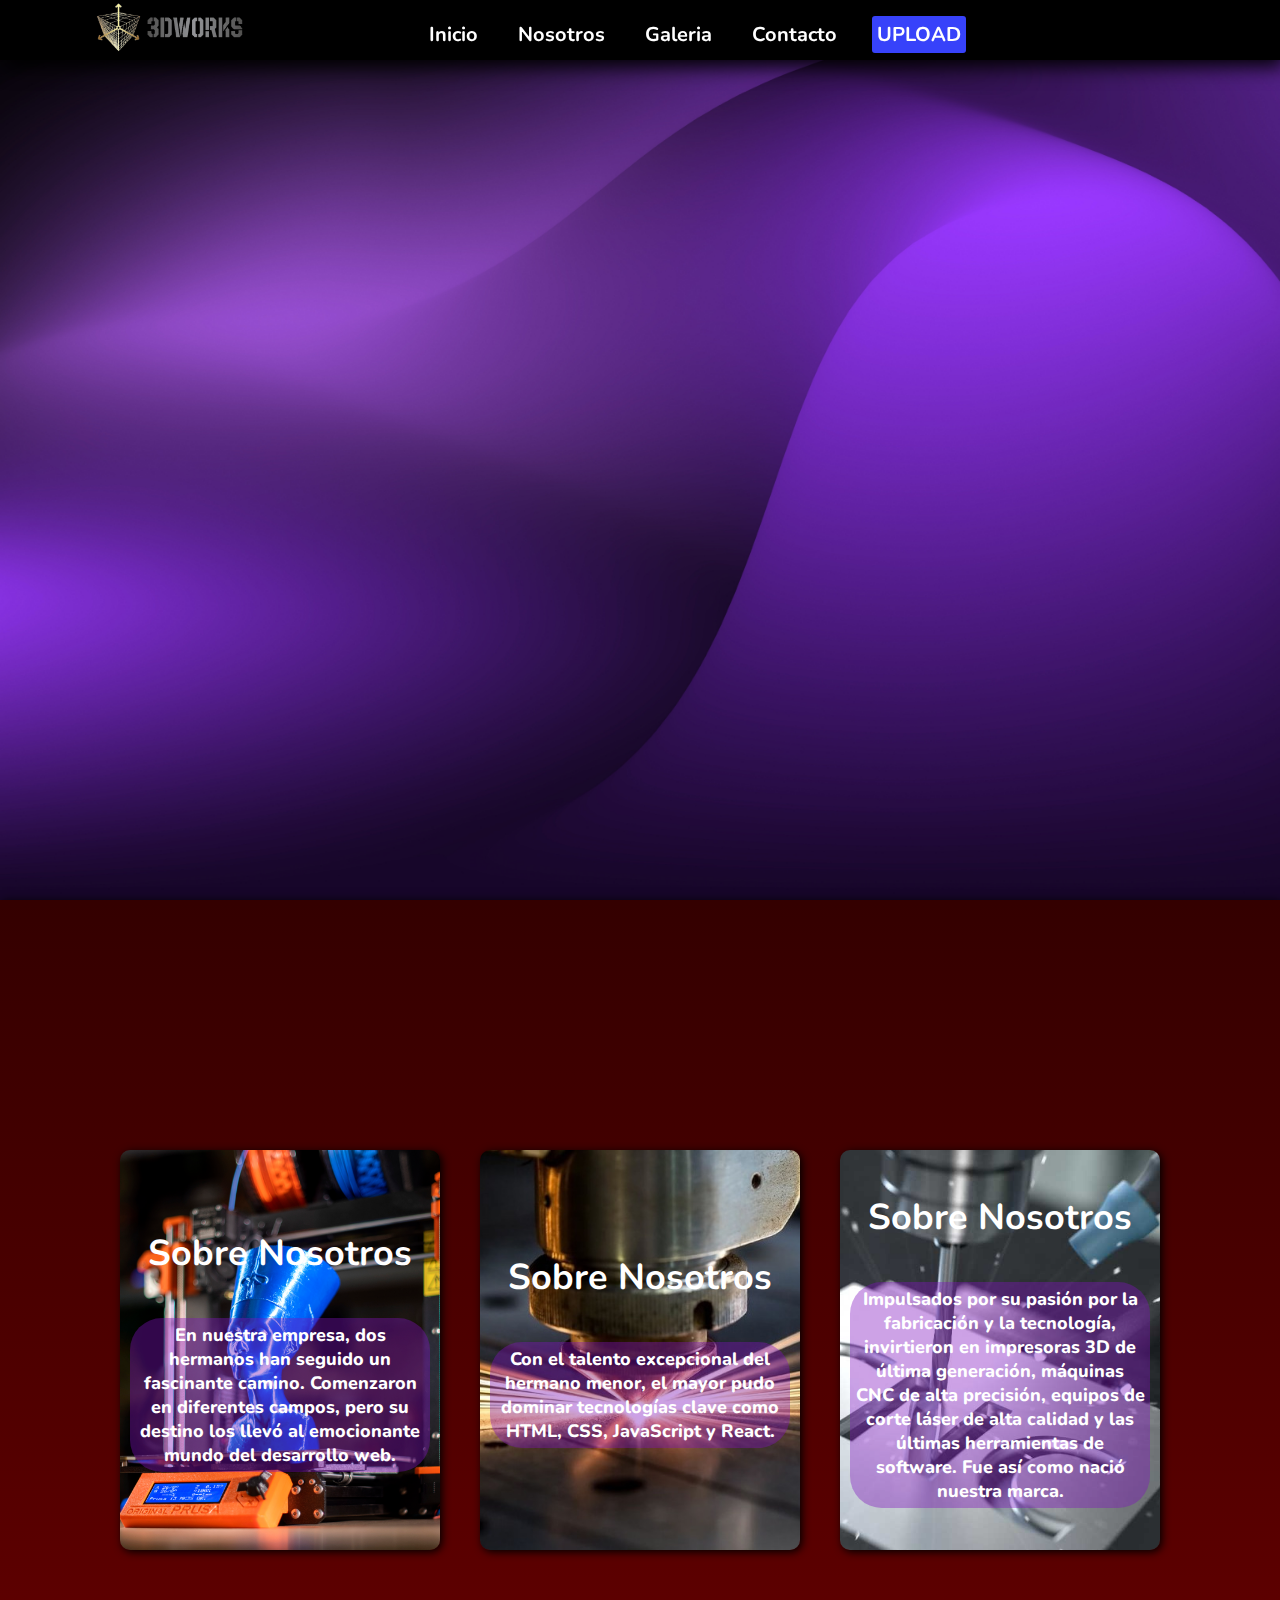
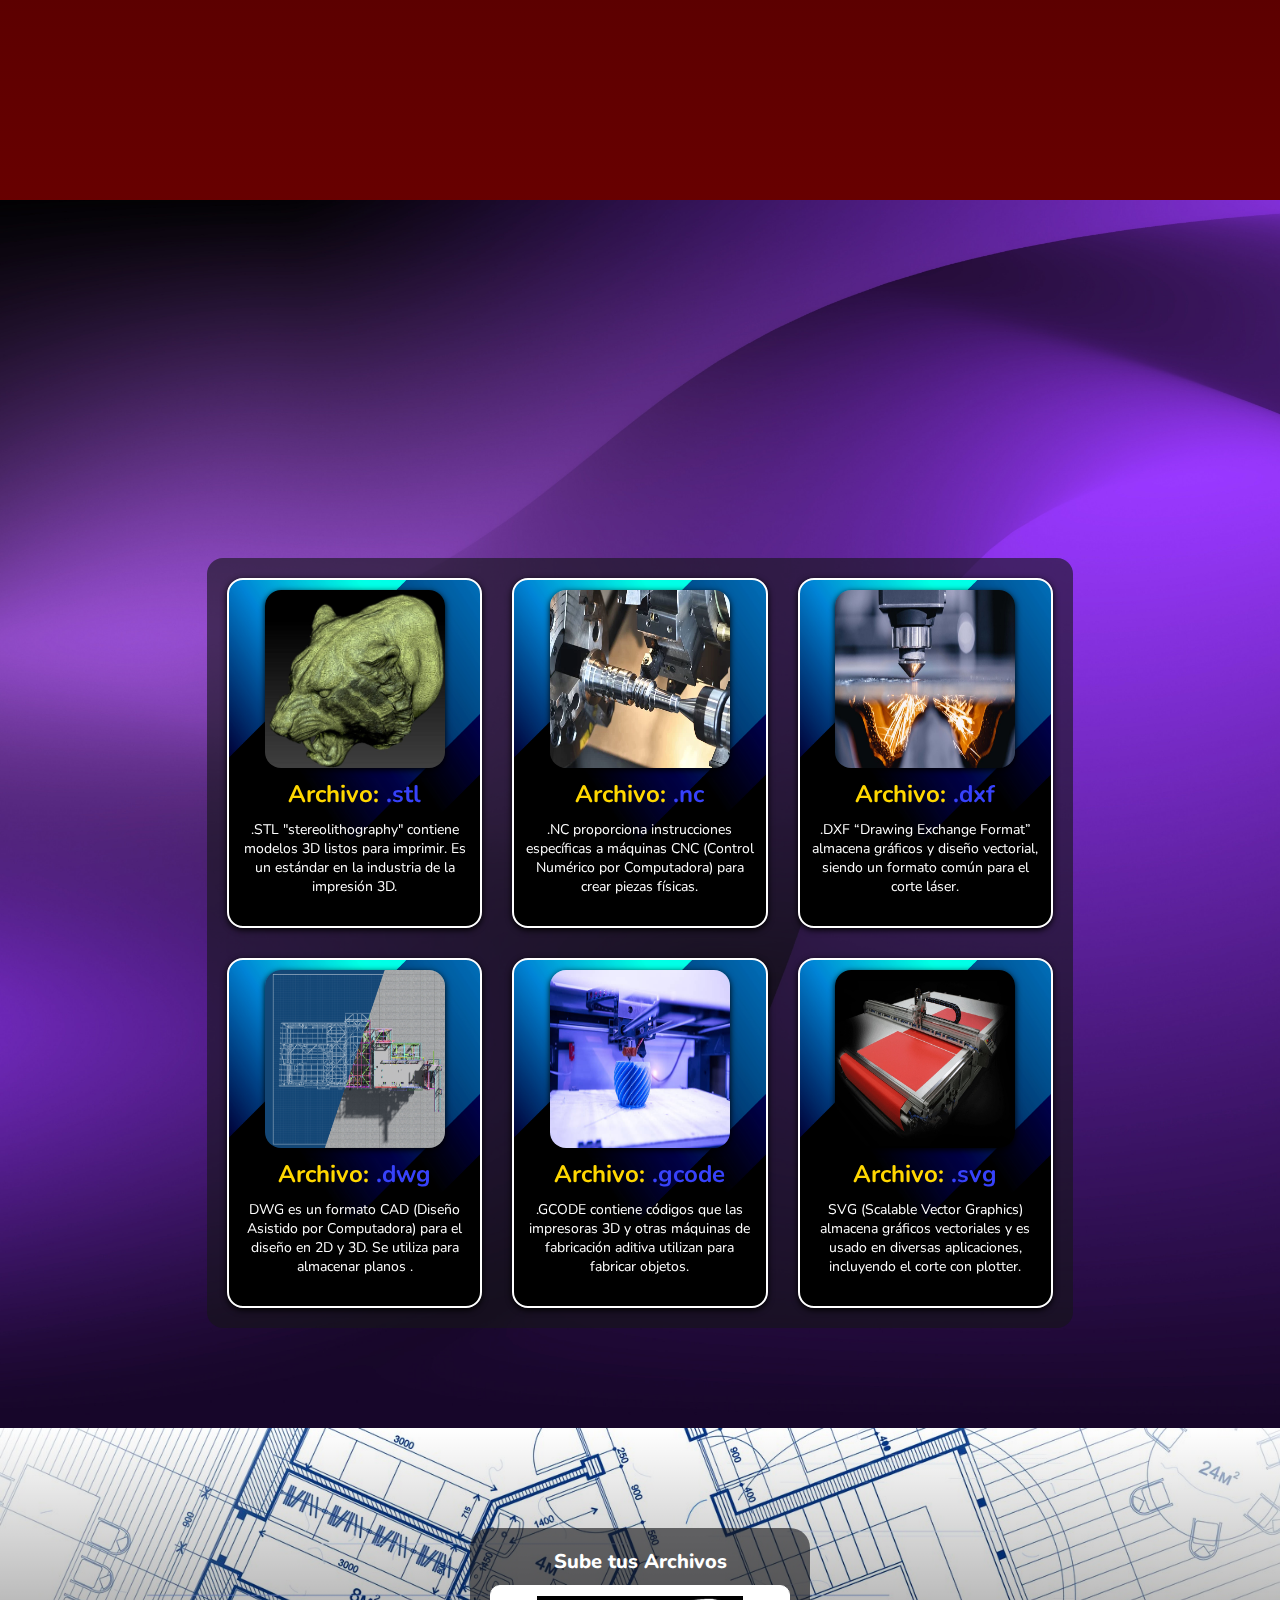
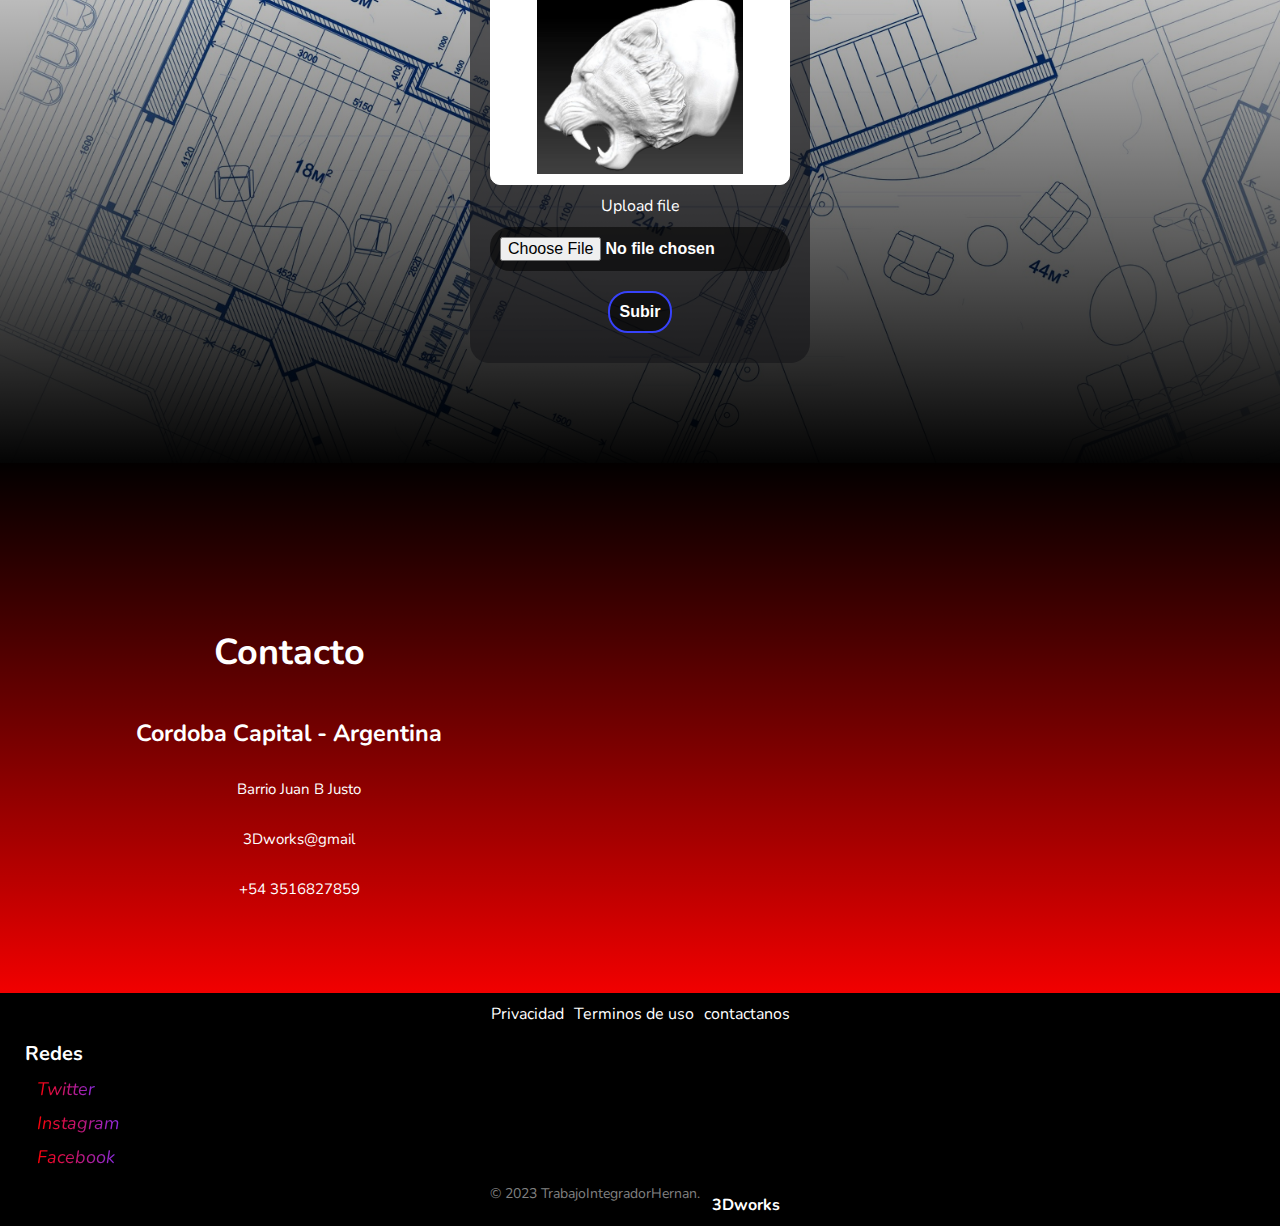
==== commit dfde9e39: "cambios mediaqeries" ====
--- a/index.html
+++ b/index.html
@@ -453,7 +453,7 @@
       <!--Parrafo derechos de autor del footer -->
       <p class="footer__copyright">
         © 2023 TrabajoIntegradorHernan.
-        <span class="footer__copyright--span">3Dworks</span>
+        <span class="footer__copyright--span"> 3Dworks</span>
       </p>
     </footer>
   </body>
--- a/assets/style.css
+++ b/assets/style.css
@@ -263,38 +263,23 @@
   background-size: cover;
   background-position: center center;
 }
-/*Contenedor sobre nosotros*/
-
-.about__section {
-  width: 100%;
-  height: 100vh;
-  box-shadow: 2px 2px 10px rgba(1, 1, 1, 0.913);
-  background-image: url(./img/imprimiendo-casa-victoriana.jpg);
-  background-repeat: no-repeat;
-  background-size: cover;
-  background-position: center center;
-}
+
+/*Contenedor sobre nosotros */
+
 .about__content {
   max-width: 100%;
   margin: 0 auto;
 }
+/*Contenedor del carrusel de Imagenes*/
 .about__slider {
   width: 100%;
   overflow: hidden;
 }
+/*donde se desliza la animación de derecha a izquierda*/
 .about__slides {
   display: flex;
   margin: 0;
   max-width: 100%;
-}
-
-.about__slide {
-  display: flex;
-  align-items: center;
-  width: 100%;
-  box-sizing: border-box;
-  padding: 5px 10px;
-  margin: 10px;
 }
 
 /*Estilo de cada slide*/
@@ -383,6 +368,7 @@
 }
 /*Carta*/
 .card {
+  height: 350px;
   position: relative;
   transform-style: preserve-3d;
   transition: transform 0.5s, box-shadow 0.5s;
@@ -583,7 +569,7 @@
   text-decoration: none;
   transition: color 0.3s ease;
 }
-
+/* Realiza un efecto cuando pasa el cursor por encima del elemento */
 .contact__info-link:hover {
   color: var(--gold);
 }
@@ -626,6 +612,7 @@
 .footer__nav-link a {
   color: var(--texto-blanco);
 }
+/* Realiza un efecto cuando pasa el cursor por encima del elemento */
 .footer__nav-link a:hover {
   color: var(--gold);
 }
@@ -675,13 +662,14 @@
   justify-content: center;
   font-size: 14px;
   padding-top: 10px;
-  gap: 5px;
+  gap: 2px;
 }
 /*Modificador Span del pie de pagina  */
 .footer__copyright--span {
   color: var(--texto-blanco);
   font-size: 16px;
   font-weight: 700;
+  padding: 10px;
 }
 /*Sección formulario de Inicio /Registro*/
 .form__section {
--- a/assets/mediaqueries.css
+++ b/assets/mediaqueries.css
@@ -37,7 +37,7 @@
   .header__navbar {
     width: 100%;
   }
-  /*navbar logo*/
+  /*Logo 3Dworks*/
   .navbar_logo {
     min-width: 150px;
   }
@@ -47,7 +47,7 @@
     font-size: 32px;
     color: var(--nav-item);
   }
-  /*Navbar List*/
+  /*Lista de barra de navegación*/
   .navbar__list {
     top: 60px;
     width: 100%;
@@ -68,7 +68,7 @@
   }
   .navbar__link a {
     background: var(--electric);
-    font-size: 22px;
+    font-size: 18px;
   }
 
   /*botones agregados */
@@ -81,7 +81,7 @@
     max-width: 100%;
   }
 
-  /*  Hero section */
+  /*  Sección del Hero */
   .hero__section {
     gap: 30px;
     width: 100%;
@@ -111,28 +111,24 @@
     height: auto;
     margin-top: 90px;
   }
-  /*about section*/
+  /*Sección sobre nosotros*/
   .about__section {
     width: 100%;
     height: auto;
   }
-  .about__content {
-    height: auto;
-    max-width: 100%;
-  }
-
-  /*card content*/
+
+  /*Sección contenedor de las cartas */
   .cards__content {
     width: 100%;
   }
 
-  /*section form inicio /registro*/
+  /*Formulario inicio /registro*/
   .form__content {
     height: auto;
   }
 }
 @media screen and (max-width: 768px) {
-  /* mediaqueries about resolución: 375px */
+  /* mediaqueries Sobre Nosotros  resolución: 768px */
   .about__slider {
     width: 100%;
   }
@@ -166,22 +162,22 @@
 }
 
 @media screen and (max-width: 425px) {
-  /* mediaqueries del hero resolución: 425px */
+  /* mediaqueries del hero/portada resolución: 425px */
   .hero__image {
     min-width: 250px;
   }
-  /* mediaqueries de las cards resolución: 425px */
+  /* mediaqueries de las cartas resolución: 425px */
   .cards__content {
     max-width: 250px;
   }
-  /* mediaqueries de upload resolución: 425px */
+  /* mediaqueries contenedor de la carga de archivos resolución: 425px */
   .upload__content {
     max-width: 250px;
   }
   #file__input {
     max-width: 220px;
   }
-  /* mediaqueries about resolución: 425px */
+  /* mediaqueries Sobre Nosotros resolución: 425px */
   .about__slider {
     width: 100%;
   }
@@ -209,7 +205,7 @@
 }
 
 @media screen and (max-width: 375px) {
-  /* mediaqueries about resolución: 425px */
+  /* mediaqueries Sobre Nosotros resolución: 375px */
   .about__slider {
     width: 280px;
   }
@@ -237,8 +233,9 @@
 }
 
 @media screen and (max-width: 320px) {
-  .about__slider {
-    width: 230px;
+  /*Mediaqueries Ssobre Nosotros resolución*/
+  .about__slider {
+    width: 220px;
     overflow: hidden;
   }
 
